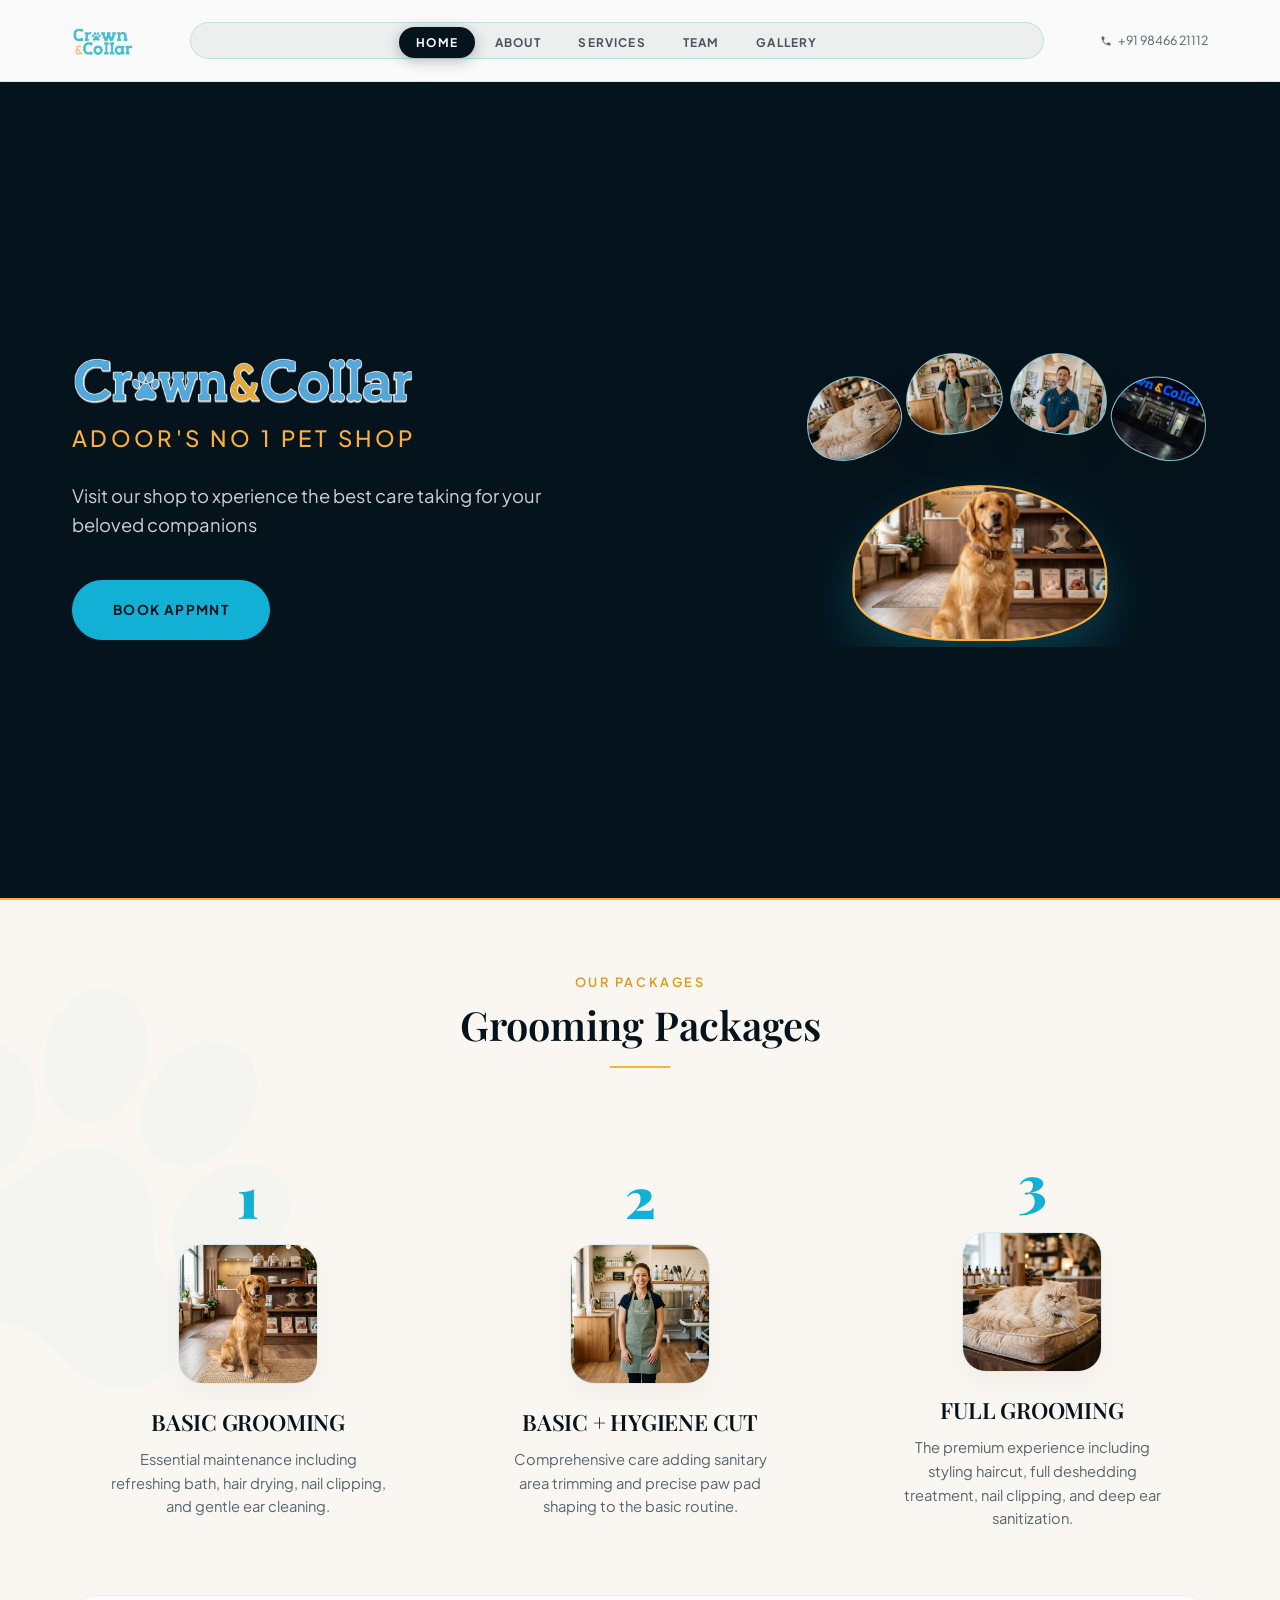
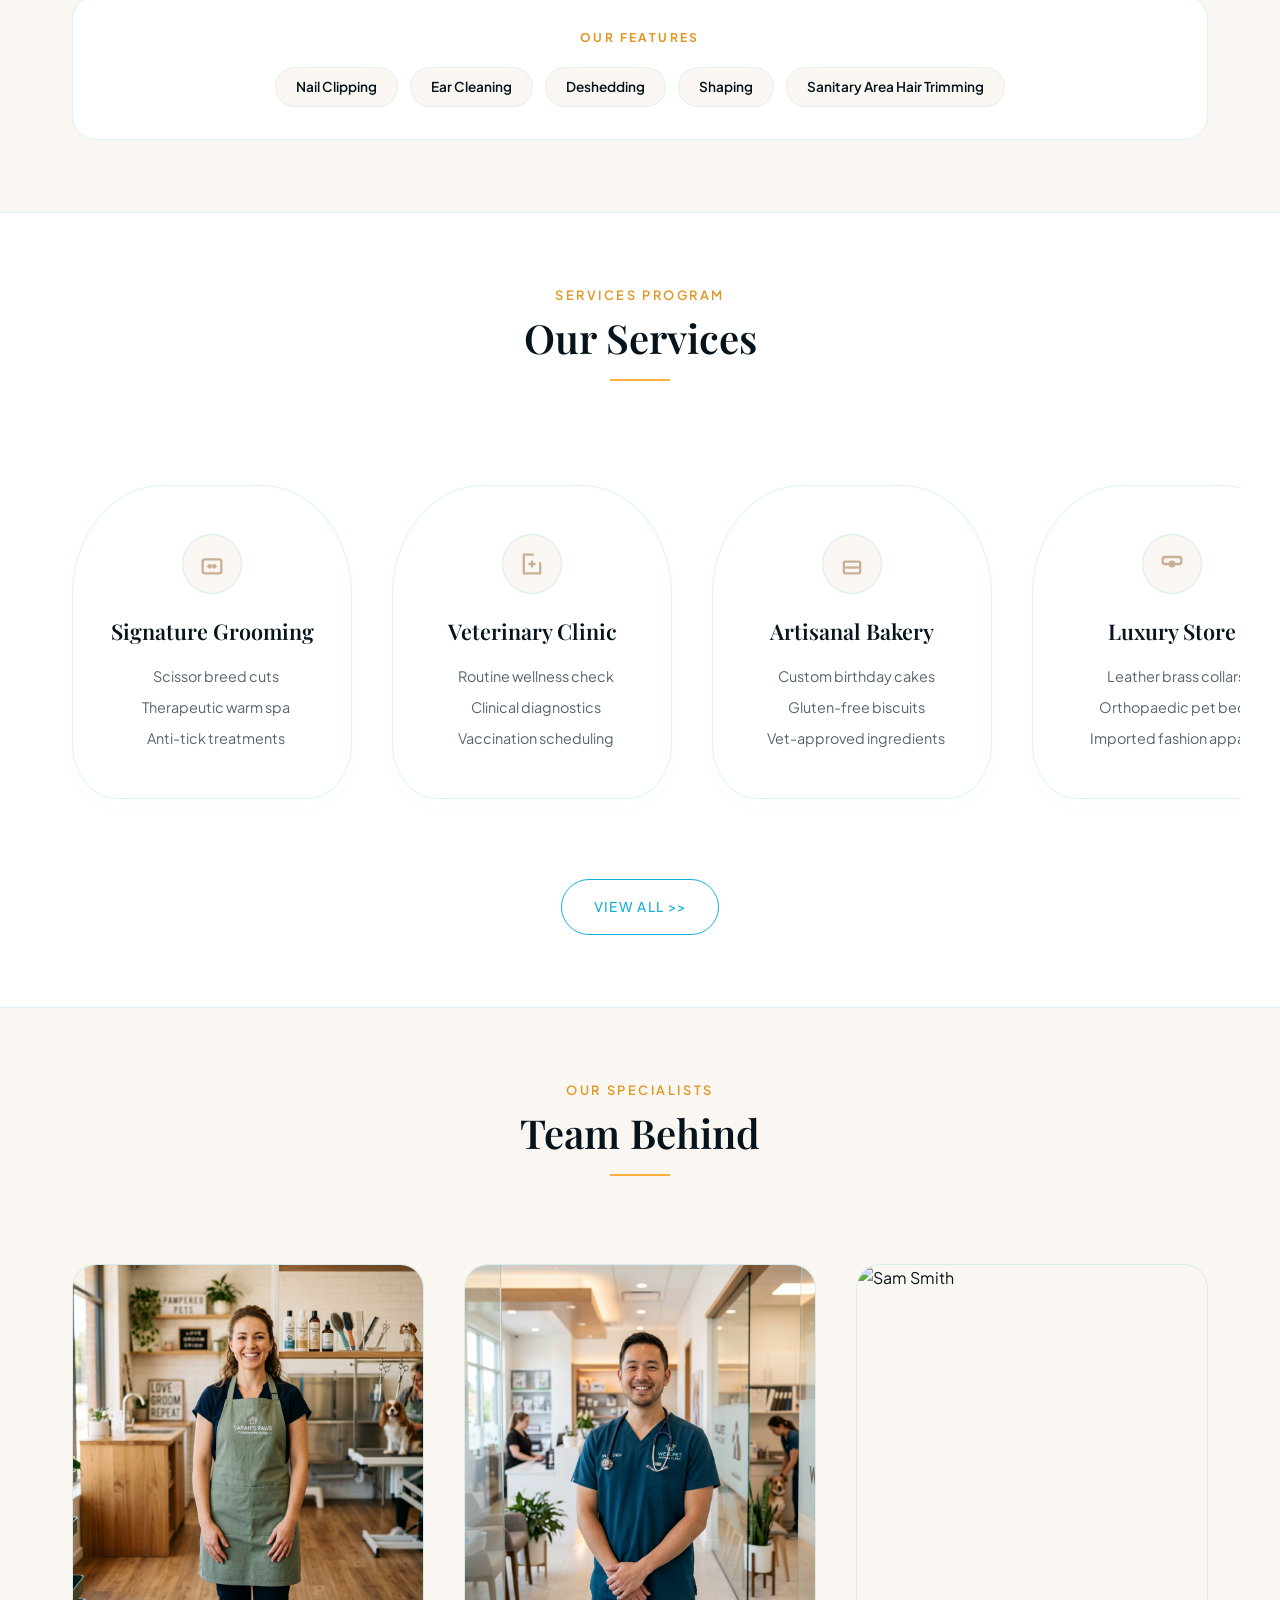
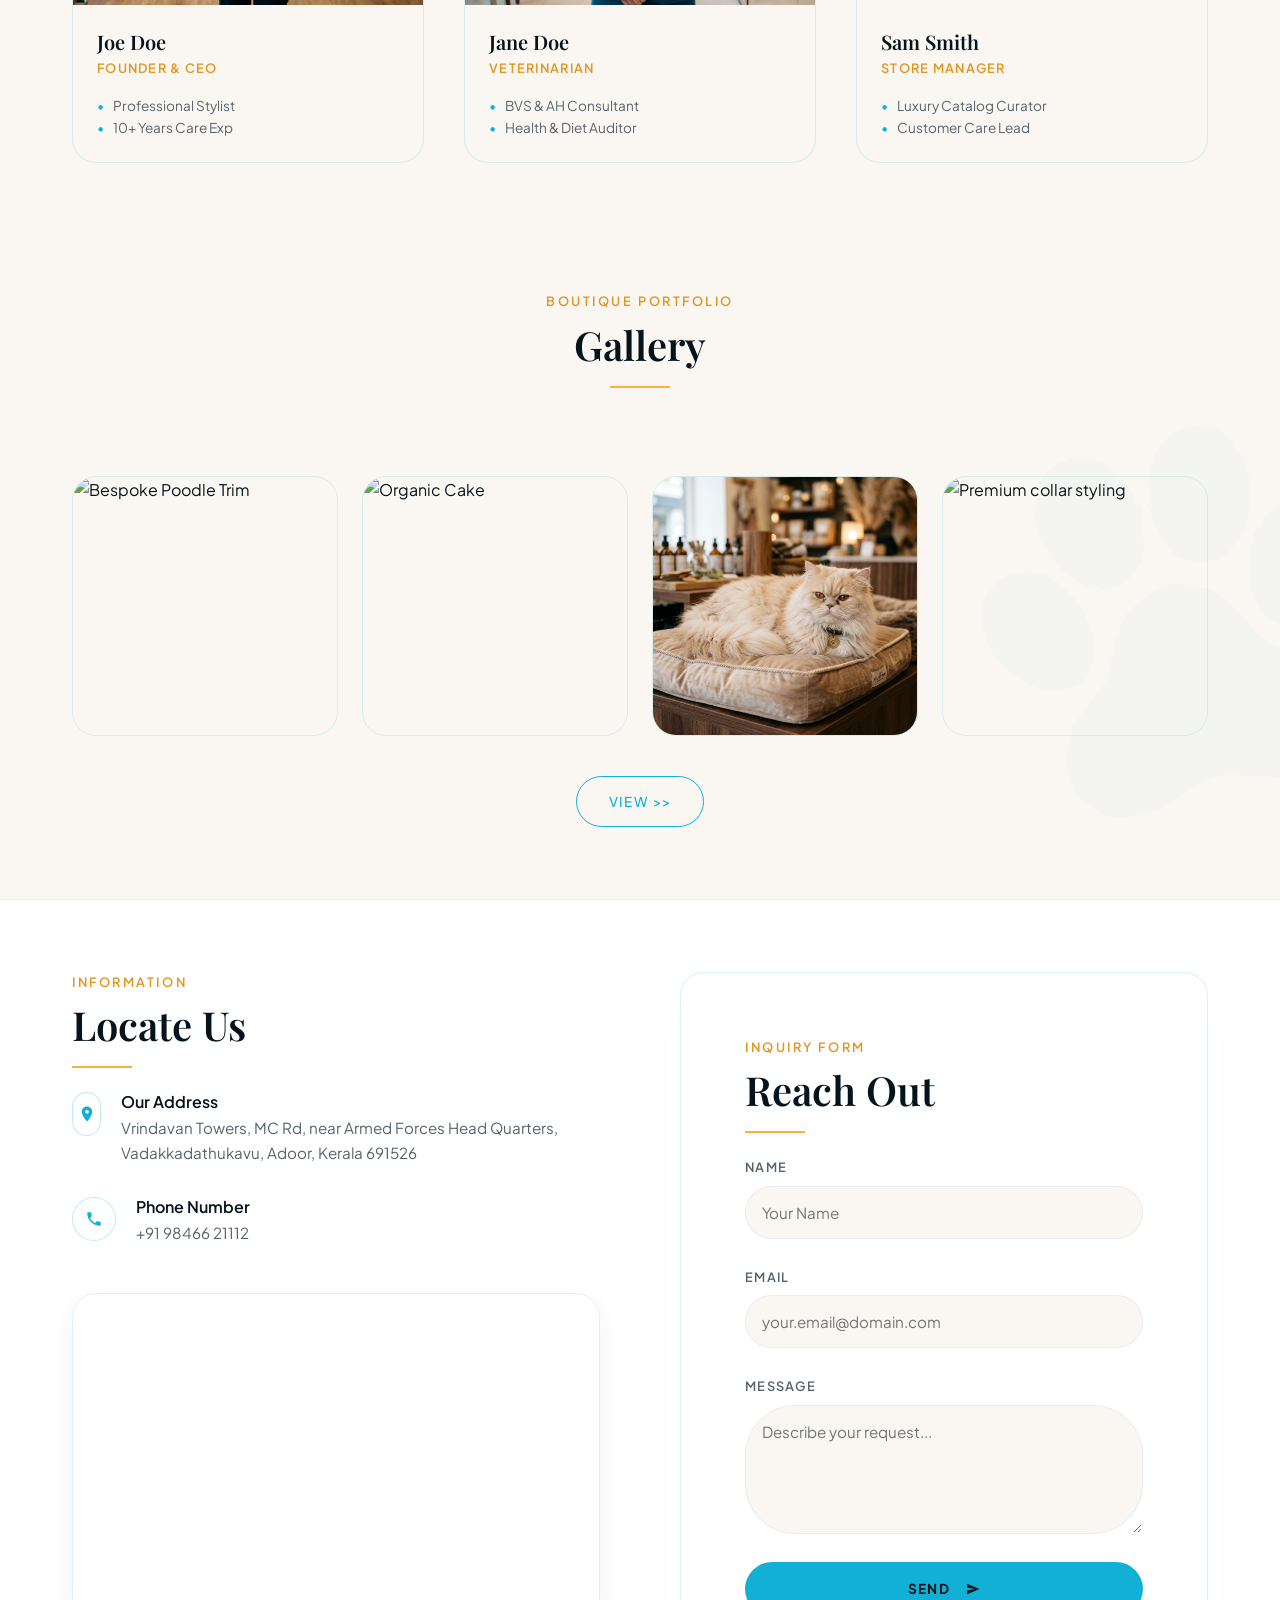
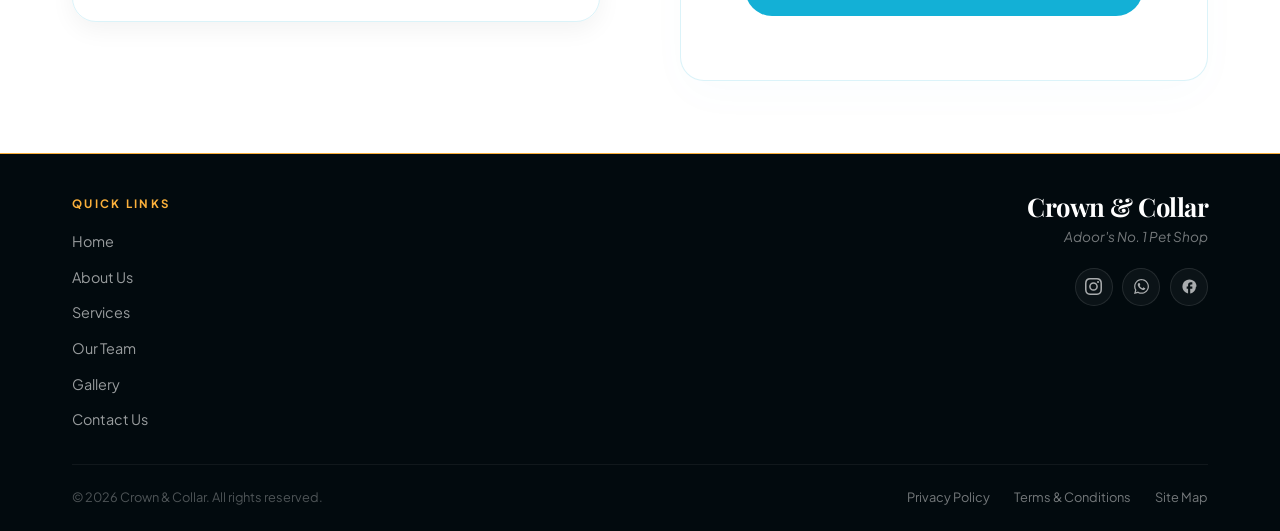
==== index.html @ 4568de73 "Initial commit" ====
<!DOCTYPE html>
<html lang="en">
<head>
  <meta charset="UTF-8">
  <meta name="viewport" content="width=device-width, initial-scale=1.0">
  <title>Crown & Collar | Premium Pet Shop & Boutique</title>
  <meta name="description" content="Adoor's No. 1 premium pet shop and boutique. Redefining Pet Service since 2025.">
  
  <!-- Fonts -->
  <link rel="preconnect" href="https://fonts.googleapis.com">
  <link rel="preconnect" href="https://fonts.gstatic.com" crossorigin>
  <link href="https://fonts.googleapis.com/css2?family=Playfair+Display:ital,wght@0,400..900;1,400..900&family=Plus+Jakarta+Sans:ital,wght@0,200..800;1,200..800&display=swap" rel="stylesheet">
  
  <link rel="stylesheet" href="styles.css">
</head>
<body>

  <!-- Scroll to Top Floating Button -->
  <button class="scroll-to-top" id="ScrollToTopBtn" aria-label="Scroll to top">
    <svg width="24" height="24" viewBox="0 0 24 24" fill="none" stroke="currentColor" stroke-width="2.5" stroke-linecap="round" stroke-linejoin="round">
      <line x1="12" y1="19" x2="12" y2="5"></line>
      <polyline points="5 12 12 5 19 12"></polyline>
    </svg>
  </button>

  <!-- Header Section -->
  <header class="main-header" id="Header">
    <div class="header-container">
      <div class="logo-wrapper">
        <a href="#home" class="logo-link" aria-label="Crown & Collar Home">
          <img src="assets/logo_vertical.png" alt="Crown & Collar" class="header-logo-img">
        </a>
      </div>
      
      <!-- Navigation (visible on desktop only) -->
      <nav class="nav-menu" id="NavMenu">
        <ul class="nav-list">
          <li class="nav-item"><a href="#home" class="nav-link active">Home</a></li>
          <li class="nav-item"><a href="#about" class="nav-link">About</a></li>
          <li class="nav-item"><a href="#services" class="nav-link">Services</a></li>
          <li class="nav-item"><a href="#team" class="nav-link">Team</a></li>
          <li class="nav-item"><a href="#gallery" class="nav-link">Gallery</a></li>
        </ul>
      </nav>

      <!-- Contact details (desktop only) -->
      <div class="header-actions">
        <div class="header-contact-info">
          <span class="contact-detail-line">
            <svg width="12" height="12" viewBox="0 0 24 24" fill="currentColor">
              <path d="M6.62 10.79c1.44 2.83 3.76 5.14 6.59 6.59l2.2-2.2c.27-.27.67-.36 1.02-.24 1.12.37 2.33.57 3.57.57.55 0 1 .45 1 1V20c0 .55-.45 1-1 1-9.39 0-17-7.61-17-17 0-.55.45-1 1-1h3.5c.55 0 1 .45 1 1 0 1.25.2 2.45.57 3.57.11.35.03.74-.25 1.02l-2.2 2.2z"/>
            </svg>
            <a href="tel:+919846621112">+91 98466 21112</a>
          </span>
        </div>
      </div>
    </div>
  </header>

  <!-- Hero Section -->
  <section class="hero-section" id="home">
    <div class="container hero-container-grid">
      <!-- Hero Text Column -->
      <div class="hero-text-block">
        <!-- Horizontal Logo layout in main title -->
        <h1 class="hero-title-logo-container">
          <img src="assets/logo_horizontal.png" alt="Crown & Collar" class="hero-logo-img">
        </h1>
        <p class="hero-subtitle">Adoor's No 1 Pet Shop</p>
        <p class="hero-copy">Visit our shop to xperience the best care taking for your beloved companions</p>
        
        <div class="hero-cta-wrapper">
          <a href="#contact" class="btn btn-primary btn-book">BOOK Appmnt</a>
        </div>
      </div>

      <!-- Standout Feature: Interactive Paw Carousel (5 Images queue) -->
      <div class="hero-carousel-block">
        <div class="paw-carousel-wrapper">
          <div class="paw-carousel" id="PawCarousel">
            
            <!-- Slide Slot 0 (Palm) -->
            <div class="paw-card slot-palm" id="PawCard0">
              <img src="assets/hero_dog.png" alt="Signature Grooming">
            </div>
            
            <!-- Slide Slot 1 (Toe 1) -->
            <div class="paw-card slot-toe1" id="PawCard1">
              <img src="assets/hero_cat.png" alt="Veterinary Clinic">
            </div>
            
            <!-- Slide Slot 2 (Toe 2) -->
            <div class="paw-card slot-toe2" id="PawCard2">
              <img src="assets/team_stylist.png" alt="Boutique Products">
            </div>
            
            <!-- Slide Slot 3 (Toe 3) -->
            <div class="paw-card slot-toe3" id="PawCard3">
              <img src="assets/team_vet.png" alt="Premium Collars">
            </div>
            
            <!-- Slide Slot 4 (Toe 4) -->
            <div class="paw-card slot-toe4" id="PawCard4">
              <img src="assets/storefront.png" alt="Poodle Grooming">
            </div>
            
          </div>

        </div>

      </div>
    </div>
  </section>

  <!-- About Section -->
  <section class="about-section" id="about">
    <div class="section-bg-paw watermark-top-left"></div>
    <div class="container">
      <div class="section-center-header">
        <div class="section-header-tag">Our Packages</div>
        <h2 class="section-title">Grooming Packages</h2>
        <div class="divider-line center"></div>
      </div>

      <div class="numbered-services-flow">
        <!-- Item 1 -->
        <div class="numbered-service-item">
          <span class="service-number">1</span>
          <div class="service-img-wrapper">
            <img src="assets/hero_dog.png" alt="Basic Grooming" class="service-thumb-img">
          </div>
          <h3 class="service-title-text">Basic Grooming</h3>
          <p class="service-desc-text">Essential maintenance including refreshing bath, hair drying, nail clipping, and gentle ear cleaning.</p>
        </div>

        <!-- Item 2 -->
        <div class="numbered-service-item">
          <span class="service-number">2</span>
          <div class="service-img-wrapper">
            <img src="assets/team_stylist.png" alt="Basic + Hygiene Cut" class="service-thumb-img">
          </div>
          <h3 class="service-title-text">Basic + Hygiene Cut</h3>
          <p class="service-desc-text">Comprehensive care adding sanitary area trimming and precise paw pad shaping to the basic routine.</p>
        </div>

        <!-- Item 3 -->
        <div class="numbered-service-item">
          <span class="service-number">3</span>
          <div class="service-img-wrapper">
            <img src="assets/hero_cat.png" alt="Full Grooming" class="service-thumb-img">
          </div>
          <h3 class="service-title-text">Full Grooming</h3>
          <p class="service-desc-text">The premium experience including styling haircut, full deshedding treatment, nail clipping, and deep ear sanitization.</p>
        </div>
      </div>

      <!-- Features summary below -->
      <div class="features-summary-banner">
        <div class="features-label">Our Features</div>
        <div class="features-list-pills">
          <span class="feature-pill">Nail Clipping</span>
          <span class="feature-pill">Ear Cleaning</span>
          <span class="feature-pill">Deshedding</span>
          <span class="feature-pill">Shaping</span>
          <span class="feature-pill">Sanitary Area Hair Trimming</span>
        </div>
      </div>
    </div>
  </section>

  <!-- Services Section -->
  <section class="services-section" id="services">
    <div class="container">
      <div class="section-center-header">
        <div class="section-header-tag">Services Program</div>
        <h2 class="section-title">Our Services</h2>
        <div class="divider-line center"></div>
      </div>

      <!-- Horizontally scrolling marquee row of 4 cards -->
      <div class="services-carousel-wrapper">
        <div class="services-row" id="ServicesRow">
          <!-- Card 1 -->
          <div class="service-card paw-shape">
            <div class="card-icon-box">
              <svg width="28" height="28" viewBox="0 0 24 24" fill="none" xmlns="http://www.w3.org/2000/svg">
                <path d="M4 18V10C4 8.89543 4.89543 8 6 8H18C19.1046 8 20 8.89543 20 10V18C20 19.1046 19.1046 20 18 20H6C4.89543 20 4 19.1046 4 18Z" stroke="#C8B195" stroke-width="2"/>
                <circle cx="10" cy="14" r="2" fill="#C8B195"/>
                <circle cx="14" cy="14" r="2" fill="#C8B195"/>
              </svg>
            </div>
            <h3 class="service-card-title">Signature Grooming</h3>
            <ul class="card-bullet-points">
              <li>Scissor breed cuts</li>
              <li>Therapeutic warm spa</li>
              <li>Anti-tick treatments</li>
            </ul>
          </div>

          <!-- Card 2 -->
          <div class="service-card paw-shape">
            <div class="card-icon-box">
              <svg width="28" height="28" viewBox="0 0 24 24" fill="none" xmlns="http://www.w3.org/2000/svg">
                <path d="M19 10.5V20H5V4H13.5" stroke="#C8B195" stroke-width="2"/>
                <path d="M12 9V15M9 12H15" stroke="#C8B195" stroke-width="2"/>
              </svg>
            </div>
            <h3 class="service-card-title">Veterinary Clinic</h3>
            <ul class="card-bullet-points">
              <li>Routine wellness check</li>
              <li>Clinical diagnostics</li>
              <li>Vaccination scheduling</li>
            </ul>
          </div>

          <!-- Card 3 -->
          <div class="service-card paw-shape">
            <div class="card-icon-box">
              <svg width="28" height="28" viewBox="0 0 24 24" fill="none" xmlns="http://www.w3.org/2000/svg">
                <rect x="5" y="10" width="14" height="10" rx="1" stroke="#C8B195" stroke-width="2"/>
                <line x1="5" y1="15" x2="19" y2="15" stroke="#C8B195" stroke-width="2"/>
              </svg>
            </div>
            <h3 class="service-card-title">Artisanal Bakery</h3>
            <ul class="card-bullet-points">
              <li>Custom birthday cakes</li>
              <li>Gluten-free biscuits</li>
              <li>Vet-approved ingredients</li>
            </ul>
          </div>

          <!-- Card 4 -->
          <div class="service-card paw-shape">
            <div class="card-icon-box">
              <svg width="28" height="28" viewBox="0 0 24 24" fill="none" xmlns="http://www.w3.org/2000/svg">
                <rect x="4" y="6" width="16" height="6" rx="2" stroke="#C8B195" stroke-width="2"/>
                <circle cx="12" cy="12" r="3" fill="#C8B195"/>
              </svg>
            </div>
            <h3 class="service-card-title">Luxury Store</h3>
            <ul class="card-bullet-points">
              <li>Leather brass collars</li>
              <li>Orthopaedic pet beds</li>
              <li>Imported fashion apparel</li>
            </ul>
          </div>
        </div>
      </div>

      <!-- View All Services link -->
      <div class="services-footer">
        <a href="services.html" class="btn btn-outline-dark" id="ViewAllServicesBtn">View all &gt;&gt;</a>
      </div>
    </div>
  </section>

  <!-- Our Team & Gallery Section -->
  <section class="team-gallery-section" id="team">
    <div class="section-bg-paw watermark-bottom-right"></div>
    <div class="container">
      
      <!-- Our Team Sub-section -->
      <div class="team-subsection">
        <div class="section-center-header">
          <div class="section-header-tag">Our Specialists</div>
          <h2 class="section-title">Team Behind</h2>
          <div class="divider-line center"></div>
        </div>

        <div class="team-grid">
          <!-- Team Member 1 -->
          <div class="team-card">
            <div class="team-image-box">
              <img src="assets/team_stylist.png" alt="Joe Doe" class="team-img" loading="lazy">
            </div>
            <div class="team-info">
              <h3 class="team-member-name">Joe Doe</h3>
              <p class="team-member-role">Founder &amp; CEO</p>
              <ul class="team-spec-list">
                <li>Professional Stylist</li>
                <li>10+ Years Care Exp</li>
              </ul>
            </div>
          </div>

          <!-- Team Member 2 -->
          <div class="team-card">
            <div class="team-image-box">
              <img src="assets/team_vet.png" alt="Jane Doe" class="team-img" loading="lazy">
            </div>
            <div class="team-info">
              <h3 class="team-member-name">Jane Doe</h3>
              <p class="team-member-role">Veterinarian</p>
              <ul class="team-spec-list">
                <li>BVS &amp; AH Consultant</li>
                <li>Health &amp; Diet Auditor</li>
              </ul>
            </div>
          </div>

          <!-- Team Member 3 -->
          <div class="team-card">
            <div class="team-image-box">
              <img src="https://images.unsplash.com/photo-1519085360753-af0119f7cbe7?auto=format&fit=crop&q=80&w=400" alt="Sam Smith" class="team-img" loading="lazy">
            </div>
            <div class="team-info">
              <h3 class="team-member-name">Sam Smith</h3>
              <p class="team-member-role">Store Manager</p>
              <ul class="team-spec-list">
                <li>Luxury Catalog Curator</li>
                <li>Customer Care Lead</li>
              </ul>
            </div>
          </div>
        </div>
      </div>

      <!-- Gallery Sub-section -->
      <div class="gallery-subsection" id="gallery">
        <div class="section-center-header">
          <div class="section-header-tag">Boutique Portfolio</div>
          <h2 class="section-title">Gallery</h2>
          <div class="divider-line center"></div>
        </div>

        <!-- Sleek Photo Row (4 columns) -->
        <div class="gallery-row-flex" id="GalleryGrid">
          <div class="gallery-item-col" data-index="0">
            <img src="https://images.unsplash.com/photo-1516734212186-a967f81ad0d7?auto=format&fit=crop&q=80&w=600" alt="Bespoke Poodle Trim" class="gallery-img" loading="lazy">
            <div class="gallery-overlay">
              <h4 class="gallery-item-title">Grooming Cut</h4>
            </div>
          </div>
          <div class="gallery-item-col" data-index="1">
            <img src="https://images.unsplash.com/photo-1582562124811-c09040d0a901?auto=format&fit=crop&q=80&w=600" alt="Organic Cake" class="gallery-img" loading="lazy">
            <div class="gallery-overlay">
              <h4 class="gallery-item-title">Bakery Treat</h4>
            </div>
          </div>
          <div class="gallery-item-col" data-index="2">
            <img src="assets/hero_cat.png" alt="Ragdoll Cat Spa" class="gallery-img" loading="lazy">
            <div class="gallery-overlay">
              <h4 class="gallery-item-title">Cat Session</h4>
            </div>
          </div>
          <div class="gallery-item-col" data-index="3">
            <img src="https://images.unsplash.com/photo-1608454367599-c1139e64f7b0?auto=format&fit=crop&q=80&w=600" alt="Premium collar styling" class="gallery-img" loading="lazy">
            <div class="gallery-overlay">
              <h4 class="gallery-item-title">Leather Collar</h4>
            </div>
          </div>
        </div>

        <div class="gallery-footer">
          <button class="btn btn-outline-dark" id="GalleryViewBtn">View &gt;&gt;</button>
        </div>
      </div>

    </div>
  </section>

  <!-- Lightbox Modal -->
  <div class="lightbox" id="GalleryLightbox" aria-hidden="true" role="dialog">
    <button class="lightbox-close" id="LightboxCloseBtn" aria-label="Close Lightbox">&times;</button>
    <button class="lightbox-arrow prev" id="LightboxPrevBtn" aria-label="Previous Image">&#10094;</button>
    <div class="lightbox-content">
      <img src="" alt="" class="lightbox-img" id="LightboxImg">
      <div class="lightbox-caption" id="LightboxCaption">Image Details</div>
    </div>
    <button class="lightbox-arrow next" id="LightboxNextBtn" aria-label="Next Image">&#10095;</button>
  </div>

  <!-- Contact Section -->
  <section class="contact-section" id="contact">
    <div class="container">
      <div class="contact-grid">
        
        <!-- Column 1: Locate Us -->
        <div class="contact-details-box">
          <div class="section-header-tag">Information</div>
          <h2 class="section-title">Locate Us</h2>
          <div class="divider-line"></div>
          
          <div class="details-list">
            <div class="detail-item">
              <div class="detail-icon">
                <svg width="18" height="18" viewBox="0 0 24 24" fill="currentColor">
                  <path d="M12 2C8.13 2 5 5.13 5 9c0 5.25 7 13 7 13s7-7.75 7-13c0-3.87-3.13-7-7-7zm0 9.5c-1.38 0-2.5-1.12-2.5-2.5s1.12-2.5 2.5-2.5 2.5 1.12 2.5 2.5-1.12 2.5-2.5 2.5z"/>
                </svg>
              </div>
              <div class="detail-content">
                <h4 class="detail-title">Our Address</h4>
                <p class="detail-val">Vrindavan Towers, MC Rd, near Armed Forces Head Quarters, Vadakkadathukavu, Adoor, Kerala 691526</p>
              </div>
            </div>
            

            <div class="detail-item">
              <div class="detail-icon">
                <svg width="18" height="18" viewBox="0 0 24 24" fill="currentColor">
                  <path d="M6.62 10.79c1.44 2.83 3.76 5.14 6.59 6.59l2.2-2.2c.27-.27.67-.36 1.02-.24 1.12.37 2.33.57 3.57.57.55 0 1 .45 1 1V20c0 .55-.45 1-1 1-9.39 0-17-7.61-17-17 0-.55.45-1 1-1h3.5c.55 0 1 .45 1 1 0 1.25.2 2.45.57 3.57.11.35.03.74-.25 1.02l-2.2 2.2z"/>
                </svg>
              </div>
              <div class="detail-content">
                <h4 class="detail-title">Phone Number</h4>
                <p class="detail-val"><a href="tel:+919846621112">+91 98466 21112</a></p>
              </div>
            </div>
          </div>

          <!-- Embedded Map (Exact Location) -->
          <div class="map-embed-container">
            <iframe 
              src="https://www.google.com/maps/embed?pb=!1m18!1m12!1m3!1d3139.0895862557936!2d76.7374988!3d9.1319073!2m3!1f0!2f0!3f0!3m2!1i1024!2i768!4f13.1!3m3!1m2!1s0x3b0613df3d2eb167%3A0xf0cff84eab699d53!2sCrown%20N%20Collar%20Pet%20Store%20%26%20Grooming%20Adoor!5e1!3m2!1sen!2sin!4v1784201656448!5m2!1sen!2sin" 
              width="100%" 
              height="320" 
              style="border:0;" 
              allowfullscreen="" 
              loading="lazy" 
              referrerpolicy="strict-origin-when-cross-origin"
              title="Crown &amp; Collar Adoor Location Map">
            </iframe>
          </div>
        </div>

        <!-- Column 2: Reach Out -->
        <div class="contact-form-box">
          <div class="section-header-tag">Inquiry Form</div>
          <h2 class="section-title">Reach Out</h2>
          <div class="divider-line"></div>
          
          <form class="actual-form" id="ContactForm" name="contact" method="POST" data-netlify="true">
            <input type="hidden" name="form-name" value="contact">
            <div class="form-group">
              <label for="name">Name</label>
              <input type="text" id="name" name="name" required placeholder="Your Name">
            </div>
            
            <div class="form-group">
              <label for="email">Email</label>
              <input type="email" id="email" name="email" required placeholder="your.email@domain.com">
            </div>
            
            <div class="form-group">
              <label for="message">Message</label>
              <textarea id="message" name="message" rows="5" required placeholder="Describe your request..."></textarea>
            </div>
            
            <button type="submit" class="btn btn-primary btn-block submit-btn" id="ContactFormSubmit">
              <span>Send</span>
              <svg class="send-icon" width="14" height="14" viewBox="0 0 24 24" fill="currentColor">
                <path d="M2.01 21L23 12 2.01 3 2 10l15 2-15 2z"/>
              </svg>
            </button>
          </form>
          <div class="form-toast-success" id="FormSuccessToast">
            <svg width="24" height="24" viewBox="0 0 24 24" fill="none" stroke="currentColor" stroke-width="2.5">
              <polyline points="20 6 9 17 4 12"></polyline>
            </svg>
            <div>
              <strong>Message Sent</strong>
              <p>We will contact you shortly.</p>
            </div>
          </div>
        </div>
      </div>
    </div>
  </section>

  <!-- Footer Section -->
  <footer class="main-footer">
    <div class="container">

      <!-- Top Row: Quick Links | Brand + Socials -->
      <div class="footer-top">

        <div class="footer-quick-links">
          <span class="footer-section-label">Quick Links</span>
          <ul class="footer-links">
            <li><a href="#home">Home</a></li>
            <li><a href="#about">About Us</a></li>
            <li><a href="#services">Services</a></li>
            <li><a href="#team">Our Team</a></li>
            <li><a href="#gallery">Gallery</a></li>
            <li><a href="#contact">Contact Us</a></li>
          </ul>
        </div>

        <div class="footer-brand-block">
          <span class="footer-logo-text">Crown &amp; Collar</span>
          <span class="footer-tagline">Adoor's No. 1 Pet Shop</span>
          <div class="footer-socials">
            <a href="https://www.instagram.com/crown_n_collar_official/" target="_blank" aria-label="Instagram" class="social-icon">
              <svg width="17" height="17" viewBox="0 0 24 24" fill="currentColor"><path d="M12 2.163c3.204 0 3.584.012 4.85.07 3.252.148 4.771 1.691 4.919 4.919.058 1.265.069 1.645.069 4.849 0 3.205-.012 3.584-.069 4.849-.149 3.225-1.664 4.771-4.919 4.919-1.266.058-1.644.07-4.85.07-3.204 0-3.584-.012-4.849-.07-3.26-.149-4.771-1.699-4.919-4.92-.058-1.265-.07-1.644-.07-4.849 0-3.204.013-3.583.07-4.849.149-3.227 1.664-4.771 4.919-4.919 1.266-.057 1.645-.069 4.849-.069zM12 0C8.741 0 8.333.014 7.053.072 2.695.272.273 2.69.073 7.051.014 8.333 0 8.741 0 12c0 3.259.014 3.668.072 4.948.2 4.358 2.618 6.78 6.98 6.98 1.281.058 1.689.072 4.948.072 3.259 0 3.668-.014 4.948-.072 4.354-.2 6.782-2.618 6.979-6.98.059-1.28.073-1.689.073-4.948 0-3.259-.014-3.667-.072-4.947-.196-4.354-2.617-6.78-6.979-6.98C15.668.014 15.259 0 12 0zm0 5.838a6.162 6.162 0 1 0 0 12.324 6.162 6.162 0 0 0 0-12.324zM12 16a4 4 0 1 1 0-8 4 4 0 0 1 0 8zm6.406-11.845a1.44 1.44 0 1 0 0 2.881 1.44 1.44 0 0 0 0-2.881z"/></svg>
            </a>
            <a href="https://wa.me/919846621112" target="_blank" aria-label="WhatsApp" class="social-icon">
              <svg width="17" height="17" viewBox="0 0 448 512" fill="currentColor"><path d="M380.9 97.1C339 55.1 283.2 32 223.9 32c-122.4 0-222 99.6-222 222 0 39.1 10.2 77.3 29.6 111L0 480l117.7-30.9c32.4 17.7 68.9 27 106.1 27h.1c122.3 0 224.1-99.6 224.1-222 0-59.3-25.2-115-67.1-157zm-157 341.6c-33.2 0-65.7-8.9-94-25.7l-6.7-4-69.8 18.3 18.7-68.1-4.4-7c-18.5-29.4-28.2-63.3-28.2-98.2 0-101.7 82.8-184.5 184.6-184.5 49.3 0 95.6 19.2 130.4 54.1 34.8 34.9 56.2 81.2 56.1 130.5 0 101.8-84.9 184.6-186.6 184.6zm101.2-138.2c-5.5-2.8-32.8-16.2-37.9-18-5.1-1.9-8.8-2.8-12.5 2.8-3.7 5.6-14.3 18-17.6 21.8-3.2 3.7-6.5 4.2-12 1.4-32.6-16.3-54-29.1-75.5-66-5.7-9.8 5.7-9.1 16.3-30.3 1.8-3.7.9-6.9-.5-9.7-1.4-2.8-12.5-30.1-17.1-41.2-4.5-10.8-9.1-9.3-12.5-9.5-3.2-.2-6.9-.2-10.6-.2-3.7 0-9.7 1.4-14.8 6.9-5.1 5.6-19.4 19-19.4 46.3 0 27.3 19.9 53.7 22.6 57.4 2.8 3.7 39.1 59.7 94.8 83.8 35.2 15.2 49 16.5 66.6 13.9 10.7-1.6 32.8-13.4 37.4-26.4 4.6-13 4.6-24.1 3.2-26.4-1.3-2.5-5-3.9-10.5-6.6z"/></svg>
            </a>
            <a href="https://www.facebook.com/profile.php?id=61587405965671" target="_blank" aria-label="Facebook" class="social-icon">
              <svg width="17" height="17" viewBox="0 0 24 24" fill="currentColor"><path d="M22 12c0-5.52-4.48-10-10-10S2 6.48 2 12c0 4.84 3.44 8.87 8 9.8V15H8v-3h2V9.5C10 7.57 11.57 6 13.5 6H16v3h-2c-.55 0-1 .45-1 1v2h3v3h-3v6.95c4.56-.93 8-4.96 8-9.75z"/></svg>
            </a>
          </div>
        </div>

      </div>

      <!-- Bottom Bar -->
      <div class="footer-bottom">
        <p class="copyright-txt">&copy; 2026 Crown &amp; Collar. All rights reserved.</p>
        <ul class="bottom-links">
          <li><a href="privacy.html">Privacy Policy</a></li>
          <li><a href="tnc.html">Terms &amp; Conditions</a></li>
          <li><a href="sitemap.xml">Site Map</a></li>
        </ul>
      </div>

    </div>
  </footer>

  <script src="script.js"></script>
</body>
</html>
---- styles.css ----
/* 
   Crown & Collar - Remake Stylesheet
   Storefront Aligned Design System
*/

/* --- CSS Variables & Design Tokens --- */
:root {
  --color-white: #ffffff;
  --color-beige-light: #faf7f2;          /* Warm editorial background */
  --color-beige-dark: #f5f0e6;
  --color-sand: #eae1d4;
  
  /* Brand Slate, Sky Blue & Gold from logo / storefront sign */
  --color-accent-emerald: #05141c;       /* Storefront dark Slate-teal */
  --color-accent-emerald-dark: #020a0e;
  --color-accent-emerald-light: #e4f5f9;
  
  --color-accent-blue: #13b0d6;          /* glowing logo cyan/sky blue */
  --color-accent-gold: #fbb03b;          /* logo ampersand orange-yellow */
  --color-accent-gold-dark: #e09623;
  
  --color-text-dark: #05141c;            /* Dark slate-teal instead of generic black */
  --color-text-muted: #56646e;           /* Muted slate-teal */
  
  /* Playfair Display display serif and Jakarta Sans body */
  --font-title: 'Playfair Display', Georgia, serif;
  --font-body: 'Plus Jakarta Sans', system-ui, -apple-system, sans-serif;
  
  --transition-smooth: all 0.75s cubic-bezier(0.34, 1.56, 0.64, 1); /* Spring transition curve */
  --transition-fast: all 0.2s ease;
  
  --border-premium: 1px solid rgba(19, 176, 214, 0.15);
  --border-radius-btn: 50px;             /* Pill buttons matching Grooming Offer Card flyer */
  --border-radius-card: 24px;            /* Rounded editorial cards */
  --border-radius-pill: 50px;
}

/* --- Base & Reset --- */
* {
  margin: 0;
  padding: 0;
  box-sizing: border-box;
}

html {
  scroll-behavior: smooth;
  font-size: 16px;
  -webkit-font-smoothing: antialiased;
  overflow-x: hidden;
}

body {
  font-family: var(--font-body);
  background-color: var(--color-beige-light);
  color: var(--color-text-dark);
  line-height: 1.6;
  overflow-x: hidden;
}

/* Custom Scrollbar */
::-webkit-scrollbar {
  width: 8px;
}
::-webkit-scrollbar-track {
  background: var(--color-beige-dark);
}
::-webkit-scrollbar-thumb {
  background: var(--color-accent-blue);
}
::-webkit-scrollbar-thumb:hover {
  background: var(--color-accent-blue);
  filter: brightness(0.9);
}

.container {
  max-width: 1200px;
  margin: 0 auto;
  padding: 0 2rem;
  width: 100%;
}

h1, h2, h3, h4, h5, h6 {
  font-family: var(--font-title);
  color: var(--color-accent-emerald);
  font-weight: 600;
  line-height: 1.25;
}

a {
  text-decoration: none;
  color: inherit;
  transition: var(--transition-fast);
}

img {
  max-width: 100%;
  height: auto;
  display: block;
}

/* --- Buttons (Pills Aligned) --- */
.btn {
  display: inline-flex;
  align-items: center;
  justify-content: center;
  gap: 0.5rem;
  font-family: var(--font-body);
  font-weight: 500;
  font-size: 0.85rem;
  text-transform: uppercase;
  letter-spacing: 0.1em;
  padding: 1rem 2rem;
  border-radius: var(--border-radius-btn);
  cursor: pointer;
  border: none;
  transition: var(--transition-smooth);
}

.btn-primary {
  background-color: var(--color-accent-blue);
  color: var(--color-accent-emerald);
  border: 1px solid var(--color-accent-blue);
  font-weight: 700;
}

.btn-primary:hover {
  background-color: transparent;
  color: var(--color-accent-blue);
}

.btn-secondary {
  background-color: var(--color-white);
  color: var(--color-accent-blue);
  border: 1px solid rgba(19, 176, 214, 0.25);
}

.btn-secondary:hover {
  background-color: var(--color-accent-emerald-light);
}

.btn-outline {
  background-color: transparent;
  color: var(--color-white);
  border: 1.5px solid var(--color-accent-gold);
}

.btn-outline:hover {
  background-color: var(--color-accent-gold);
  color: var(--color-accent-emerald-dark);
}

.btn-outline-dark {
  background-color: transparent;
  color: var(--color-accent-blue);
  border: 1.5px solid var(--color-accent-blue);
}

.btn-outline-dark:hover {
  background-color: var(--color-accent-blue);
  color: var(--color-accent-emerald);
}

.btn-block {
  display: flex;
  width: 100%;
}

.section-header-tag {
  font-size: 0.8rem;
  text-transform: uppercase;
  letter-spacing: 0.2em;
  color: var(--color-accent-gold-dark);
  font-weight: 600;
  margin-bottom: 0.5rem;
}

.section-title {
  font-size: 2.5rem;
  margin-bottom: 1rem;
}

.divider-line {
  width: 60px;
  height: 2px;
  background-color: var(--color-accent-gold);
  margin-bottom: 1.5rem;
}

.divider-line.center {
  margin-left: auto;
  margin-right: auto;
}

.section-center-header {
  text-align: center;
  display: flex;
  flex-direction: column;
  align-items: center;
  margin-bottom: 4rem;
}

/* --- Decorative Watermark --- */
.section-bg-paw {
  position: absolute;
  width: 400px;
  height: 400px;
  background-image: url("data:image/svg+xml,%3Csvg xmlns='http://www.w3.org/2000/svg' viewBox='0 0 432 442' fill='%2313b0d6'%3E%3Cpath d='M38,123 L22,135 L16,142 L11,153 L9,169 L10,190 L15,206 L30,231 L54,252 L70,258 L94,258 L108,251 L122,230 L123,218 L125,216 L125,193 L123,190 L122,178 L116,164 L117,162 L114,161 L103,142 L97,137 L92,129 L83,128 L76,122 L63,122 L57,119 Z'/%3E%3Cpath d='M374,337 L357,300 L335,278 L328,279 L325,273 L319,273 L302,255 L283,217 L265,193 L226,176 L204,177 L168,193 L148,218 L128,259 L77,299 L59,336 L60,372 L86,405 L108,412 L147,413 L205,395 L224,394 L283,413 L325,413 L348,403 L364,388 L374,366 Z'/%3E%3Cpath d='M136,15 L117,24 L104,40 L103,49 L95,69 L96,92 L103,109 L103,115 L113,135 L128,151 L136,157 L143,158 L148,162 L165,163 L176,161 L197,145 L199,137 L204,131 L213,90 L212,80 L209,84 L208,69 L204,56 L198,47 L198,43 L192,39 L191,33 L186,28 L164,15 L156,13 Z'/%3E%3Cpath d='M305,16 L284,13 L270,15 L258,20 L243,32 L241,39 L236,42 L228,58 L225,72 L225,87 L223,87 L222,81 L220,87 L225,123 L235,146 L255,161 L281,163 L296,157 L315,141 L330,117 L330,111 L337,92 L336,60 L330,47 L330,41 L317,24 Z'/%3E%3Cpath d='M394,123 L379,119 L356,123 L341,131 L333,141 L325,144 L323,152 L316,161 L316,166 L310,180 L310,190 L307,193 L307,215 L311,230 L316,237 L318,244 L322,245 L330,254 L348,259 L358,259 L376,255 L388,244 L394,241 L405,229 L409,219 L415,211 L422,188 L424,161 L418,142 L413,139 L406,129 Z'/%3E%3C/svg%3E");
  background-repeat: no-repeat;
  background-size: contain;
  opacity: 0.02;
  pointer-events: none;
  z-index: 1;
}

.watermark-top-left {
  top: 10%;
  left: -100px;
  transform: rotate(25deg);
}

.watermark-bottom-right {
  bottom: 5%;
  right: -100px;
  transform: rotate(-15deg);
}

/* --- Floating Scroll to Top --- */
.scroll-to-top {
  position: fixed;
  bottom: 2rem;  /* Lowered as WhatsApp button is removed */
  right: 2rem;
  width: 48px;
  height: 48px;
  background-color: var(--color-accent-blue);
  color: var(--color-accent-emerald);
  border: 1px solid rgba(255, 255, 255, 0.1);
  border-radius: var(--border-radius-btn);
  display: flex;
  align-items: center;
  justify-content: center;
  box-shadow: 0 4px 15px rgba(0,0,0,0.15);
  cursor: pointer;
  opacity: 0;
  pointer-events: none;
  z-index: 99;
  transition: var(--transition-smooth);
}

.scroll-to-top.visible {
  opacity: 1;
  pointer-events: auto;
}

.scroll-to-top:hover {
  background-color: var(--color-white);
  color: var(--color-accent-blue);
  border-color: var(--color-accent-blue);
  transform: translateY(-3px);
}

/* --- Header & Logo Customization --- */
.main-header {
  position: fixed;
  top: 0;
  left: 0;
  width: 100%;
  z-index: 100;
  background-color: rgba(255, 255, 255, 0.98);
  backdrop-filter: blur(20px);
  -webkit-backdrop-filter: blur(20px);
  border-bottom: 1px solid rgba(19, 176, 214, 0.2);
  box-shadow: 0 4px 28px rgba(5, 20, 28, 0.09);
  transition: var(--transition-fast);
}

/* Exact logo image in header */
.header-logo-img {
  height: 62px;
  width: auto;
  display: block;
  object-fit: contain;
}

.header-container {
  max-width: 1200px;
  margin: 0 auto;
  padding: 0.6rem 2rem;
  display: flex;
  align-items: center;
  gap: 2rem;
  /* logo | nav (center) | contact */
}

/* Mobile nav overlay dimmer */
.nav-overlay {
  display: none;
  position: fixed;
  inset: 0;
  background: rgba(2, 10, 14, 0.55);
  z-index: 99;
  backdrop-filter: blur(2px);
}

.nav-overlay.active {
  display: block;
}

/* Vertical Stacked Logo (Header Nav) */
.logo-vertical {
  display: flex;
  flex-direction: column;
  align-items: flex-start;
  line-height: 0.95;
  padding: 2px 0;
}

.logo-vertical .logo-line-1 {
  font-family: var(--font-title);
  font-size: 1.55rem;
  font-weight: 700;
  color: var(--color-accent-blue);
  display: flex;
  align-items: center;
  gap: 1px;
  letter-spacing: -0.02em;
}

.logo-vertical .logo-line-2 {
  font-family: var(--font-title);
  font-size: 1.25rem;
  font-weight: 700;
  color: var(--color-accent-blue);
  letter-spacing: -0.01em;
  margin-top: 1px;
}

.logo-vertical .amp {
  color: var(--color-accent-gold);
  font-style: italic;
  font-weight: 400;
}

/* Horizontal Logo elsewhere */
.logo-horizontal {
  font-family: var(--font-title);
  color: var(--color-accent-blue);
  display: inline-flex;
  align-items: center;
  gap: 3px;
  letter-spacing: -0.02em;
}

.logo-horizontal .amp {
  color: var(--color-accent-gold);
  font-style: italic;
  font-weight: 400;
}

/* SVG Paw Print logo char styling */
.logo-paw-icon svg {
  width: 19px;
  height: 19px;
  fill: var(--color-accent-blue);
  color: var(--color-accent-blue);
  vertical-align: middle;
  display: inline-block;
  margin: 0 -1px;
}

/* Navigation: hidden on mobile, horizontal bar on desktop */
.nav-menu {
  display: none;
  position: static;
  width: auto;
  height: auto;
  background-color: transparent;
  border-left: none;
  padding: 0;
  z-index: 1;
}

.nav-list {
  display: flex;
  flex-direction: column;
  list-style: none;
  gap: 2rem;
}

.nav-link {
  font-size: 0.95rem;
  font-weight: 700;
  text-transform: uppercase;
  letter-spacing: 0.15em;
  color: rgba(255, 255, 255, 0.8);
  position: relative;
  padding: 0.5rem 0;
}


.nav-link.active {
  color: var(--color-accent-blue);
}

.header-actions {
  display: flex;
  align-items: center;
  gap: 1.5rem;
}

.header-contact-info {
  display: none;
  flex-direction: column;
  align-items: flex-end;
  gap: 0.15rem;
  font-size: 0.78rem;
  color: var(--color-text-muted); /* Dark on light header */
}

.contact-detail-line {
  display: flex;
  align-items: center;
  gap: 0.4rem;
  color: var(--color-text-muted);
}

.contact-detail-line a {
  color: var(--color-text-muted);
}

.contact-detail-line a:hover {
  color: var(--color-accent-blue);
}

.mobile-toggle {
  display: none;
}


.mobile-toggle .bar {
  width: 100%;
  height: 2px;
  background-color: var(--color-accent-blue);
  transition: var(--transition-fast);
}

/* --- Hero Section & Grid --- */
.hero-section {
  position: relative;
  min-height: 100vh;
  padding: 10rem 0 5rem;
  background-color: var(--color-accent-emerald);
  display: flex;
  align-items: center;
  color: var(--color-white);
  border-bottom: 2px solid var(--color-accent-gold);
  /* Prevent horizontal overflow */
  overflow: hidden;
  width: 100%;
}

.hero-container-grid {
  display: flex;
  flex-direction: column;
  align-items: center;
  text-align: center;
  gap: 3rem;
  width: 100%;
}

.hero-text-block {
  max-width: 540px;
  margin: 0 auto;
}

.hero-title-logo-container {
  margin-bottom: 0.75rem;
  display: block;
}

.hero-logo-img {
  max-width: min(340px, 90vw);
  height: auto;
  display: block;
  margin: 0 auto;
}

.hero-subtitle {
  font-size: clamp(0.9rem, 2vw, 1.4rem);
  font-weight: 500;
  color: var(--color-accent-gold);
  text-transform: uppercase;
  letter-spacing: 0.15em;
  margin-bottom: 1.5rem;
}

.hero-copy {
  font-size: clamp(0.95rem, 1.5vw, 1.15rem);
  line-height: 1.6;
  color: rgba(255, 255, 255, 0.8);
  margin-bottom: 2.5rem;
}

.hero-cta-wrapper {
  display: flex;
}

.btn-book {
  padding: 1.15rem 2.5rem;
  font-weight: 700;
}

/* Interactive Paw Carousel queue layout */
.hero-carousel-block {
  display: flex;
  justify-content: center;
  align-items: center;
  overflow: hidden;
}

.paw-carousel-wrapper {
  position: relative;
  width: min(320px, 90vw);
  height: min(300px, 85vw);
  margin: 0 auto;
}

.paw-carousel {
  position: relative;
  width: 100%;
  height: 100%;
}

.paw-card {
  position: absolute;
  overflow: hidden;
  box-shadow: 0 15px 40px rgba(0,0,0,0.15);
  background-color: var(--color-white);
  border: var(--border-premium);
  transition: all 0.95s cubic-bezier(0.34, 1.56, 0.64, 1);
  cursor: pointer;
}

.paw-card:hover {
  box-shadow: 0 20px 45px rgba(19, 176, 214, 0.35);
  z-index: 10 !important;
}

.paw-card img {
  width: 100%;
  height: 100%;
  object-fit: cover;
  display: block;
  transition: transform 0.6s cubic-bezier(0.25, 1, 0.5, 1);
}

.paw-card:hover img {
  transform: scale(1.1);
}

/* Slot classes that JavaScript rotates (Proportional percentage-based sizes) */
.paw-card.slot-palm {
  bottom: 2%;
  left: 50%;
  transform: translateX(-50%) translateY(0) rotate(0deg) scale(1);
  width: 58%;
  height: 52%;
  border-radius: 55% 55% 45% 45% / 65% 65% 35% 35%;
  border: 2px solid var(--color-accent-gold);
  z-index: 5;
  opacity: 1;
  box-shadow: 0 20px 45px rgba(19, 176, 214, 0.25);
}

.paw-card.slot-toe1 {
  left: 5%;
  top: 10%;
  width: 22%;
  aspect-ratio: 93 / 78;
  height: auto;
  border-radius: 50% 50% 45% 45% / 60% 60% 40% 40%;
  border: 1px solid rgba(19, 176, 214, 0.55);
  transform: translateX(0) translateY(0) rotate(-22deg) scale(1);
  z-index: 4;
  opacity: 0.9;
}

.paw-card.slot-toe2 {
  left: 28%;
  top: 2%;
  width: 22%;
  aspect-ratio: 93 / 78;
  height: auto;
  border-radius: 50% 50% 45% 45% / 60% 60% 40% 40%;
  border: 1px solid rgba(19, 176, 214, 0.55);
  transform: translateX(0) translateY(0) rotate(-8deg) scale(1);
  z-index: 4;
  opacity: 0.9;
}

.paw-card.slot-toe3 {
  left: 52%;
  top: 2%;
  width: 22%;
  aspect-ratio: 93 / 78;
  height: auto;
  border-radius: 50% 50% 45% 45% / 60% 60% 40% 40%;
  border: 1px solid rgba(19, 176, 214, 0.55);
  transform: translateX(0) translateY(0) rotate(8deg) scale(1);
  z-index: 4;
  opacity: 0.9;
}

.paw-card.slot-toe4 {
  left: 72%;
  top: 10%;
  width: 22%;
  aspect-ratio: 93 / 78;
  height: auto;
  border-radius: 50% 50% 45% 45% / 60% 60% 40% 40%;
  border: 1px solid rgba(19, 176, 214, 0.55);
  transform: translateX(0) translateY(0) rotate(22deg) scale(1);
  z-index: 4;
  opacity: 0.9;
}


/* --- About Section --- */
.about-section {
  position: relative;
  padding: 4.5rem 0;
  background-color: var(--color-beige-light);
}

.about-grid {
  display: flex;
  flex-direction: column;
  gap: 3rem;
  align-items: center;
  text-align: center;
}

/* Numbered Services Flow Aligned to OB style */
.numbered-services-flow {
  display: flex;
  flex-direction: column;
  gap: 3.5rem;
  align-items: center;
  text-align: center;
  margin-bottom: 3.5rem;
  width: 100%;
}

.numbered-service-item {
  display: flex;
  flex-direction: column;
  align-items: center;
  position: relative;
  width: 100%;
}

.service-number {
  font-family: var(--font-title);
  font-size: 3.5rem;
  font-weight: 900;
  color: var(--color-accent-blue);
  line-height: 1;
  margin-bottom: 1.25rem;
}

.service-img-wrapper {
  width: 140px;
  height: 140px;
  border-radius: 24px;
  overflow: hidden;
  border: var(--border-premium);
  margin-bottom: 1.5rem;
  box-shadow: 0 10px 25px rgba(0,0,0,0.04);
}

.service-thumb-img {
  width: 100%;
  height: 100%;
  object-fit: cover;
}

.service-title-text {
  font-family: var(--font-title);
  font-size: 1.4rem;
  color: var(--color-text-dark);
  text-transform: uppercase;
  margin-bottom: 0.75rem;
  letter-spacing: -0.01em;
}

.service-desc-text {
  font-size: 0.92rem;
  color: var(--color-text-muted);
  max-width: 280px;
  line-height: 1.6;
}

.features-summary-banner {
  margin-top: 4rem;
  padding: 2rem;
  background-color: var(--color-white);
  border-radius: var(--border-radius-card);
  border: var(--border-premium);
  text-align: center;
  width: 100%;
}

.features-label {
  font-size: 0.75rem;
  font-weight: 700;
  text-transform: uppercase;
  letter-spacing: 0.2em;
  color: var(--color-accent-gold-dark);
  margin-bottom: 1.25rem;
}

.features-list-pills {
  display: flex;
  flex-wrap: wrap;
  justify-content: center;
  gap: 0.75rem;
}

.feature-pill {
  padding: 0.5rem 1.25rem;
  background-color: var(--color-beige-light);
  color: var(--color-text-dark);
  border-radius: var(--border-radius-pill);
  font-size: 0.85rem;
  font-weight: 600;
  border: 1px solid rgba(19, 176, 214, 0.1);
}

/* --- Services Section --- */
.services-section {
  padding: 4.5rem 0;
  background-color: var(--color-white);
  border-top: var(--border-premium);
  border-bottom: var(--border-premium);
  overflow: hidden;
}

.services-carousel-wrapper {
  margin: 0 -2rem;
  padding: 1rem 2rem 3rem;
  overflow-x: auto;
  scroll-behavior: smooth;
}

.services-carousel-wrapper::-webkit-scrollbar {
  display: none;
}

.services-row {
  display: flex;
  gap: 2.5rem;
  width: max-content;
}

.service-card.paw-shape {
  width: 280px;
  background-color: var(--color-white);
  padding: 3rem 2rem;
  border: 1px solid rgba(19, 176, 214, 0.15);
  box-shadow: 0 10px 30px rgba(19, 176, 214, 0.01);
  display: flex;
  flex-direction: column;
  align-items: center;
  text-align: center;
  border-radius: 90px 90px 45px 45px / 110px 110px 55px 55px; /* Paw curvature */
  transition: var(--transition-smooth);
}

.service-card.paw-shape:hover {
  transform: translateY(-8px);
  border-color: var(--color-accent-blue);
  box-shadow: 0 15px 40px rgba(19, 176, 214, 0.05);
}

.service-card-title {
  font-size: 1.35rem;
  margin-bottom: 1.25rem;
}

.card-icon-box {
  width: 60px;
  height: 60px;
  background-color: var(--color-beige-light);
  border-radius: 50%;
  display: flex;
  align-items: center;
  justify-content: center;
  margin-bottom: 1.5rem;
  border: 1px solid rgba(19, 176, 214, 0.15);
  color: var(--color-accent-blue);
}

.card-bullet-points {
  list-style: none;
  display: flex;
  flex-direction: column;
  gap: 0.5rem;
  font-size: 0.9rem;
  color: var(--color-text-muted);
  width: 100%;
}

.card-bullet-points li {
  position: relative;
  padding-left: 0.5rem;
}

.services-footer {
  text-align: center;
  margin-top: 2rem;
}

/* --- Team & Gallery Section --- */
.team-gallery-section {
  position: relative;
  padding: 4.5rem 0;
  background-color: var(--color-beige-light);
}

.team-subsection {
  margin-bottom: 8rem;
}

.team-grid {
  display: flex;
  flex-direction: column;
  gap: 2.5rem;
}

.team-card {
  background-color: var(--color-beige-light);
  border: var(--border-premium);
  border-radius: var(--border-radius-card);
  overflow: hidden;
  transition: var(--transition-smooth);
}

.team-card:hover {
  transform: translateY(-6px);
  border-color: var(--color-accent-blue);
}

.team-image-box {
  width: 100%;
  height: 340px;
  overflow: hidden;
}

.team-img {
  width: 100%;
  height: 100%;
  object-fit: cover;
}

.team-info {
  padding: 1.5rem;
}

.team-member-name {
  font-size: 1.25rem;
  margin-bottom: 0.25rem;
}

.team-member-role {
  font-size: 0.8rem;
  font-weight: 600;
  text-transform: uppercase;
  letter-spacing: 0.1em;
  color: var(--color-accent-gold-dark);
  margin-bottom: 1rem;
}

.team-spec-list {
  list-style: none;
  font-size: 0.85rem;
  color: var(--color-text-muted);
}

.team-spec-list li {
  position: relative;
  padding-left: 1rem;
}

.team-spec-list li::before {
  content: '•';
  position: absolute;
  left: 0;
  color: var(--color-accent-blue);
}

/* Gallery Row (mobile-first 2 columns, expanding to 4 on desktop) */
.gallery-row-flex {
  display: grid;
  grid-template-columns: repeat(2, 1fr);
  gap: 1rem;
  margin-bottom: 2.5rem;
}

.gallery-item-col {
  position: relative;
  height: 260px;
  overflow: hidden;
  cursor: pointer;
  border-radius: var(--border-radius-card);
  border: var(--border-premium);
}

.gallery-item-col .gallery-img {
  width: 100%;
  height: 100%;
  object-fit: cover;
  transition: var(--transition-smooth);
}

.gallery-item-col:hover .gallery-img {
  transform: scale(1.05);
}

.gallery-item-col .gallery-overlay {
  position: absolute;
  top: 0;
  left: 0;
  width: 100%;
  height: 100%;
  background-image: linear-gradient(to top, rgba(5,20,28,0.85), transparent);
  opacity: 0;
  display: flex;
  align-items: flex-end;
  padding: 1.5rem;
  transition: var(--transition-smooth);
}

.gallery-item-col:hover .gallery-overlay {
  opacity: 1;
}

.gallery-item-col .gallery-item-title {
  color: var(--color-white);
  font-size: 1.1rem;
}

.gallery-footer {
  text-align: center;
}

/* --- Lightbox Modal --- */
.lightbox {
  position: fixed;
  top: 0;
  left: 0;
  width: 100%;
  height: 100%;
  background-color: rgba(5, 20, 28, 0.96);
  z-index: 1000;
  display: none;
  align-items: center;
  justify-content: center;
  opacity: 0;
  transition: opacity 0.4s ease;
}

.lightbox.active {
  display: flex;
  opacity: 1;
}

.lightbox-close {
  position: absolute;
  top: 2rem;
  right: 2rem;
  background: transparent;
  border: none;
  font-size: 3rem;
  color: var(--color-white);
  cursor: pointer;
}

.lightbox-arrow {
  position: absolute;
  top: 50%;
  transform: translateY(-50%);
  background: transparent;
  border: none;
  font-size: 2.5rem;
  color: var(--color-white);
  cursor: pointer;
  padding: 1rem;
  z-index: 1001;
}

.lightbox-arrow.prev { left: 2rem; }
.lightbox-arrow.next { right: 2rem; }

.lightbox-content {
  max-width: 80%;
  max-height: 80%;
  text-align: center;
}

.lightbox-img {
  max-width: 100%;
  max-height: 70vh;
  object-fit: contain;
  border: 4px solid var(--color-accent-emerald-dark);
}

.lightbox-caption {
  margin-top: 1.5rem;
  color: var(--color-white);
  font-family: var(--font-title);
  font-size: 1.25rem;
}

/* --- Contact Section --- */
.contact-section {
  padding: 4.5rem 0;
  background-color: var(--color-white);
  border-top: var(--border-premium);
}

.contact-grid {
  display: flex;
  flex-direction: column;
  gap: 3rem;
}

.details-list {
  display: flex;
  flex-direction: column;
  gap: 2rem;
  margin-bottom: 3rem;
}

.detail-item {
  display: flex;
  gap: 1.25rem;
  align-items: flex-start;
}

.detail-icon {
  width: 44px;
  height: 44px;
  background-color: var(--color-white);
  border: 1px solid rgba(19, 176, 214, 0.25);
  color: var(--color-accent-blue);
  display: flex;
  align-items: center;
  justify-content: center;
  border-radius: var(--border-radius-card);
}

.detail-title {
  font-size: 1rem;
  font-family: var(--font-body);
  font-weight: 600;
  margin-bottom: 0.25rem;
}

.detail-val {
  color: var(--color-text-muted);
  font-size: 0.95rem;
}

.detail-val a:hover {
  color: var(--color-accent-blue);
}

.map-embed-container {
  border: var(--border-premium);
  border-radius: var(--border-radius-card);
  overflow: hidden;
  box-shadow: 0 8px 25px rgba(0, 0, 0, 0.05);
}

/* Form Styles */
.contact-form-box {
  background-color: var(--color-white);
  padding: 4rem;
  border: var(--border-premium);
  border-radius: var(--border-radius-card);
  box-shadow: 0 15px 45px rgba(19, 176, 214, 0.02);
  position: relative;
  overflow: hidden;
}

.actual-form {
  display: flex;
  flex-direction: column;
  gap: 1.75rem;
}

.actual-form.hidden {
  display: none;
}

.form-group {
  display: flex;
  flex-direction: column;
  gap: 0.5rem;
}

.form-group label {
  font-size: 0.8rem;
  font-weight: 600;
  text-transform: uppercase;
  letter-spacing: 0.1em;
  color: var(--color-text-muted);
}

.form-group input,
.form-group textarea {
  font-family: var(--font-body);
  font-size: 0.95rem;
  padding: 1rem;
  background-color: var(--color-beige-light);
  border: 1px solid rgba(19, 176, 214, 0.1);
  border-radius: var(--border-radius-btn);
  outline: none;
  transition: var(--transition-fast);
  color: var(--color-text-dark);
}

.form-group input:focus,
.form-group textarea:focus {
  border-color: var(--color-accent-blue);
  background-color: var(--color-white);
  box-shadow: 0 0 0 3px rgba(19, 176, 214, 0.15);
}

.submit-btn {
  padding: 1.15rem;
  border: none;
  font-weight: 700;
  background-color: var(--color-accent-blue);
  color: var(--color-accent-emerald);
}

.submit-btn:hover {
  background-color: var(--color-accent-emerald);
  color: var(--color-accent-blue);
  border: 1px solid var(--color-accent-blue);
}

.send-icon {
  margin-left: 0.5rem;
}

/* Success Toast */
.form-toast-success {
  display: none;
  align-items: center;
  gap: 1.5rem;
  background-color: var(--color-accent-emerald-light);
  border-left: 4px solid var(--color-accent-blue);
  padding: 2rem;
  border-radius: var(--border-radius-card);
  animation: slideUpToast 0.5s cubic-bezier(0.25, 1, 0.5, 1);
}

.form-toast-success.active {
  display: flex;
}

.form-toast-success svg {
  color: var(--color-accent-blue);
  flex-shrink: 0;
}

.form-toast-success strong {
  font-family: var(--font-title);
  font-size: 1.25rem;
  color: var(--color-accent-blue);
  margin-bottom: 0.25rem;
  display: block;
}

.form-toast-success p {
  color: var(--color-text-dark);
  font-size: 0.95rem;
  margin: 0;
}

@keyframes slideUpToast {
  0% { transform: translateY(20px); opacity: 0; }
  100% { transform: translateY(0); opacity: 1; }
}

/* --- Services Page Catalog & Policy Page Styles --- */
.services-hero-banner {
  background-color: var(--color-accent-emerald);
  color: var(--color-white);
  padding: 11rem 0 4rem;
  border-bottom: 2px solid var(--color-accent-gold);
  text-align: center;
}

.services-hero-banner .section-title {
  color: var(--color-white);
}

.subpage-tagline {
  font-size: 1.05rem;
  color: rgba(255, 255, 255, 0.65);
  margin-bottom: 1.5rem;
  font-weight: 400;
  max-width: 480px;
  line-height: 1.5;
}

/* Policy pages layout */
.policy-page-content {
  padding: 6rem 0 8rem;
  background-color: var(--color-white);
}

.policy-content-container {
  max-width: 820px;
  margin: 0 auto;
  padding: 0 2rem;
}

.announcements-card {
  background-color: var(--color-beige-light);
  border: var(--border-premium);
  border-top: 4px solid var(--color-accent-gold);
  border-radius: var(--border-radius-card);
  padding: 4rem;
  box-shadow: 0 10px 40px rgba(0, 0, 0, 0.03);
}

.policy-block {
  margin-bottom: 3.5rem;
}

.policy-block:last-child {
  margin-bottom: 0;
}

.policy-block h2 {
  font-size: 1.5rem;
  margin-bottom: 1.5rem;
  padding-bottom: 0.6rem;
  border-bottom: 1px solid rgba(19, 176, 214, 0.15);
  color: var(--color-accent-emerald);
}

.policy-block .bullet-highlights-list {
  gap: 1rem;
}

.policy-block .bullet-highlights-list li {
  gap: 0.75rem;
  align-items: flex-start;
}

.policy-block .bullet-highlights-list li::before {
  content: none;
}

.services-page-catalog {
  padding: 6rem 0;
  background-color: var(--color-white);
}

.service-category-block {
  margin-bottom: 5rem;
}

.service-category-block:last-child {
  margin-bottom: 0;
}

.category-title {
  font-size: 1.65rem;
  margin-bottom: 2.5rem;
  padding-bottom: 0.75rem;
  border-bottom: 1.5px solid rgba(19, 176, 214, 0.15);
}

.category-grid {
  display: grid;
  grid-template-columns: repeat(2, 1fr);
  gap: 3rem;
}

.catalog-item-card {
  background-color: var(--color-beige-light);
  border: var(--border-premium);
  padding: 3rem;
  border-radius: var(--border-radius-card);
  display: flex;
  flex-direction: column;
}

.catalog-item-card:hover {
  border-color: var(--color-accent-blue);
}

.catalog-item-header {
  display: flex;
  justify-content: space-between;
  align-items: baseline;
  margin-bottom: 1.5rem;
  border-bottom: 1.5px dashed rgba(19, 176, 214, 0.2);
  padding-bottom: 0.75rem;
}

.catalog-item-title {
  font-size: 1.3rem;
}

.catalog-item-price {
  font-family: var(--font-body);
  font-size: 1.2rem;
  font-weight: 700;
  color: var(--color-accent-gold-dark);
}

.catalog-item-details {
  list-style: none;
  display: flex;
  flex-direction: column;
  gap: 0.65rem;
  margin-bottom: 2rem;
  flex-grow: 1;
}

.catalog-item-details li {
  font-size: 0.95rem;
  color: var(--color-text-muted);
  position: relative;
  padding-left: 1.25rem;
}

.catalog-item-details li::before {
  content: '•';
  position: absolute;
  left: 0;
  color: var(--color-accent-blue);
  font-size: 1.2rem;
}

/* --- Footer Section (PRAASH-style 2-col layout) --- */
.main-footer {
  background-color: var(--color-accent-emerald-dark);
  color: rgba(255, 255, 255, 0.6);
  border-top: 1.5px solid var(--color-accent-gold);
  font-size: 0.9rem;
  line-height: 1.7;
}

/* Top row: Quick Links (left) | Brand + Socials (right) */
.footer-top {
  display: flex;
  flex-direction: column;
  align-items: flex-start;
  padding: 2.5rem 0 2rem;
  border-bottom: 1px solid rgba(255, 255, 255, 0.06);
  gap: 2rem;
}

.footer-quick-links {
  min-width: 160px;
}

.footer-section-label {
  font-size: 0.72rem;
  font-weight: 700;
  text-transform: uppercase;
  letter-spacing: 0.2em;
  color: var(--color-accent-gold);
  margin-bottom: 1rem;
  display: block;
}

.footer-links {
  list-style: none;
  display: flex;
  flex-direction: column;
  gap: 0.7rem;
}

.footer-links a {
  color: rgba(255, 255, 255, 0.6);
  font-size: 0.9rem;
  transition: var(--transition-fast);
}

.footer-links a:hover {
  color: var(--color-accent-blue);
  padding-left: 4px;
}

/* Right side: brand block */
.footer-brand-block {
  display: flex;
  flex-direction: column;
  align-items: flex-start;
  gap: 0.4rem;
  text-align: left;
}

.footer-logo-text {
  font-family: var(--font-title);
  font-size: 1.6rem;
  font-weight: 700;
  color: var(--color-white);
  letter-spacing: -0.02em;
  line-height: 1;
}

.footer-tagline {
  font-size: 0.85rem;
  color: rgba(255, 255, 255, 0.45);
  font-style: italic;
  margin-bottom: 0.8rem;
}

.footer-socials {
  display: flex;
  gap: 0.6rem;
}

.social-icon {
  width: 38px;
  height: 38px;
  background-color: rgba(255, 255, 255, 0.04);
  border: 1px solid rgba(255, 255, 255, 0.1);
  color: rgba(255, 255, 255, 0.65);
  display: flex;
  align-items: center;
  justify-content: center;
  border-radius: var(--border-radius-card);
  transition: var(--transition-fast);
}

.social-icon:hover {
  background-color: var(--color-accent-blue);
  color: var(--color-accent-emerald);
  border-color: var(--color-accent-blue);
  transform: translateY(-2px);
}

/* Middle row: Address (left) | Hours + Contact (right) */
.footer-middle {
  display: flex;
  flex-direction: column;
  align-items: flex-start;
  padding: 1.5rem 0;
  border-bottom: 1px solid rgba(255, 255, 255, 0.06);
  gap: 2rem;
}

.footer-address-block {
  max-width: 380px;
}

.footer-address-block p {
  color: rgba(255, 255, 255, 0.55);
  font-size: 0.88rem;
}

.footer-address-block strong {
  color: var(--color-accent-blue);
  display: block;
  margin-bottom: 0.15rem;
}

.footer-contact-block {
  text-align: left;
}

.footer-contact-block p {
  color: rgba(255, 255, 255, 0.55);
  font-size: 0.88rem;
}

.footer-contact-block a {
  color: var(--color-accent-blue);
  text-decoration: underline;
  text-underline-offset: 2px;
}

.footer-contact-block a:hover {
  color: var(--color-white);
}

/* Bottom bar: copyright + links */
.footer-bottom {
  display: flex;
  flex-direction: column;
  align-items: center;
  justify-content: center;
  padding: 1.4rem 0;
  font-size: 0.8rem;
  gap: 1.5rem;
  text-align: center;
}

.copyright-txt {
  color: rgba(255, 255, 255, 0.3);
}

.bottom-links {
  list-style: none;
  display: flex;
  gap: 1.5rem;
}

.bottom-links a {
  color: rgba(255, 255, 255, 0.45);
  transition: var(--transition-fast);
}

.bottom-links a:hover {
  color: var(--color-accent-blue);
}

/* --- Responsive Media Queries (Upward Desktop Expansion) --- */

@media (min-width: 768px) {
  html {
    font-size: 16px;
  }

  .mobile-toggle {
    display: none;
  }

  .nav-menu {
    display: flex;
    position: static;
    width: auto;
    height: auto;
    border-left: none;
    z-index: 1;
    flex: 1;
    justify-content: center;
    /* Pill container */
    background: rgba(5, 20, 28, 0.05);
    border: 1.5px solid rgba(19, 176, 214, 0.22);
    border-radius: 50px;
    margin: 0 1.5rem;
    padding: 0.28rem 0.4rem;
  }

  .nav-list {
    flex-direction: row;
    gap: 0.1rem;
    align-items: center;
  }

  .nav-link {
    color: var(--color-accent-emerald);
    font-size: 0.74rem;
    font-weight: 700;
    letter-spacing: 0.1em;
    text-transform: uppercase;
    position: relative;
    padding: 0.5rem 1.1rem;
    border-radius: 50px;
    transition: all 0.18s ease;
    opacity: 0.7;
  }

  .nav-link::after {
    display: none;
  }

  .nav-link:hover {
    color: var(--color-accent-emerald);
    background: rgba(19, 176, 214, 0.1);
    opacity: 1;
  }

  .nav-link.active {
    color: #fff;
    background: var(--color-accent-emerald);
    box-shadow: 0 3px 14px rgba(5, 20, 28, 0.28);
    opacity: 1;
  }


  .header-contact-info {
    display: flex;
  }

  /* Paw carousel desktop dimensions scaling */
  .paw-carousel-wrapper {
    width: 100%;
    max-width: 440px;
  }

  .paw-card.slot-palm {
    border-width: 2.5px;
  }

  .paw-card.slot-toe1,
  .paw-card.slot-toe2,
  .paw-card.slot-toe3,
  .paw-card.slot-toe4 {
    border-width: 1.5px;
  }

  .paw-card.slot-toe1 { left: 10%; }
  .paw-card.slot-toe2 { left: 33%; }
  .paw-card.slot-toe3 { left: 57%; }
  .paw-card.slot-toe4 { left: 80%; }


  /* Grid layout shifts */
  .numbered-services-flow {
    flex-direction: row;
    justify-content: space-between;
    gap: 2.5rem;
  }

  .numbered-service-item {
    flex: 1;
  }

  .team-grid {
    display: grid;
    grid-template-columns: repeat(3, 1fr);
    gap: 2.5rem;
  }

  /* Footer layout shifts to PRAASH 2-column layout */
  .footer-top {
    flex-direction: row;
    justify-content: space-between;
    gap: 3rem;
  }

  .footer-brand-block {
    align-items: flex-end;
    text-align: right;
  }

  .footer-middle {
    flex-direction: row;
    justify-content: space-between;
    gap: 3rem;
  }

  .footer-contact-block {
    text-align: right;
  }

  .footer-contact-block .footer-section-label {
    text-align: right !important;
  }

  .footer-bottom {
    flex-direction: row;
    justify-content: space-between;
    text-align: left;
    gap: 1rem;
  }
}

@media (min-width: 1024px) {
  .hero-section {
    padding: 12rem 0 6rem;
  }

  .hero-container-grid {
    display: grid;
    grid-template-columns: 1.15fr 0.85fr;
    text-align: left;
    gap: 4rem;
  }

  .hero-text-block {
    margin: 0;
  }

  .hero-logo-img {
    margin: 0;
  }

  .hero-cta-wrapper {
    justify-content: flex-start;
  }

  .about-grid {
    display: grid;
    grid-template-columns: 1.1fr 0.9fr;
    text-align: left;
    gap: 5rem;
  }

  .gallery-row-flex {
    grid-template-columns: repeat(4, 1fr);
    gap: 1.5rem;
  }

  .contact-grid {
    display: grid;
    grid-template-columns: 1fr 1fr;
    gap: 5rem;
  }
}
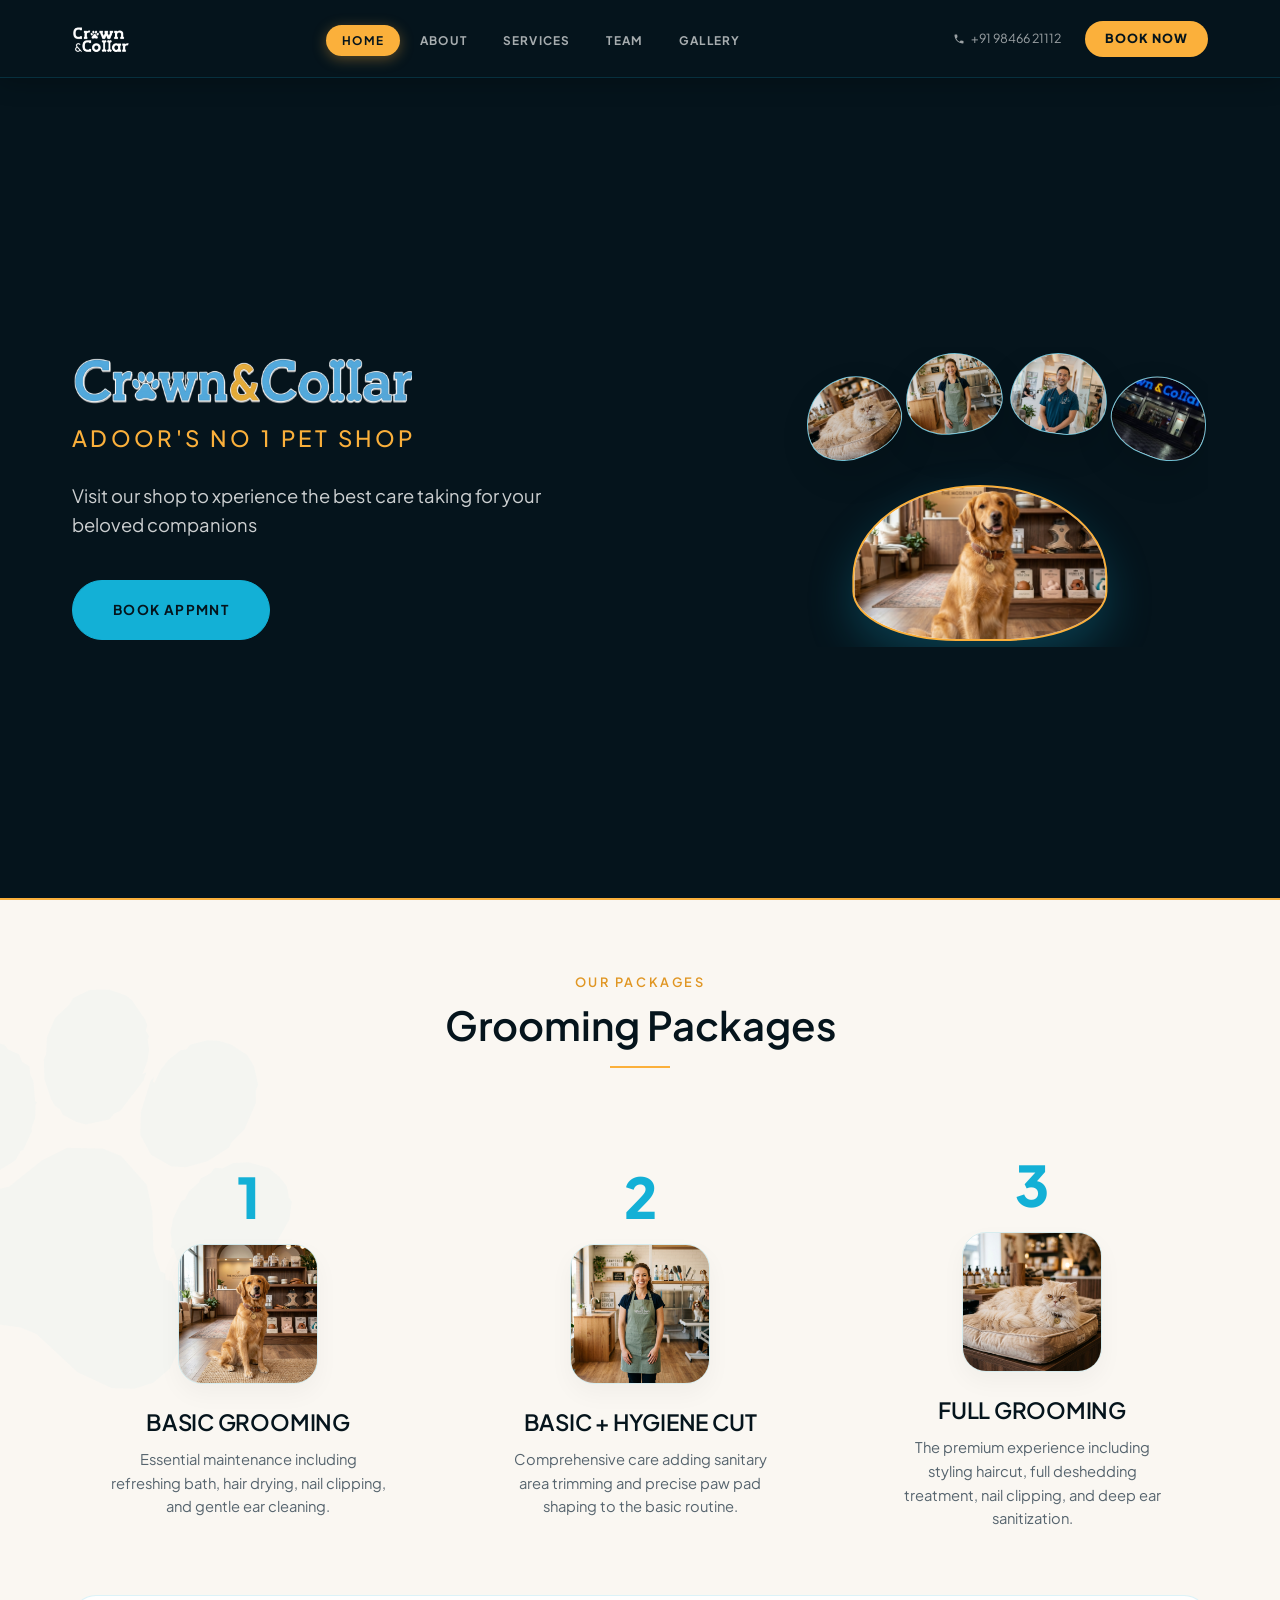
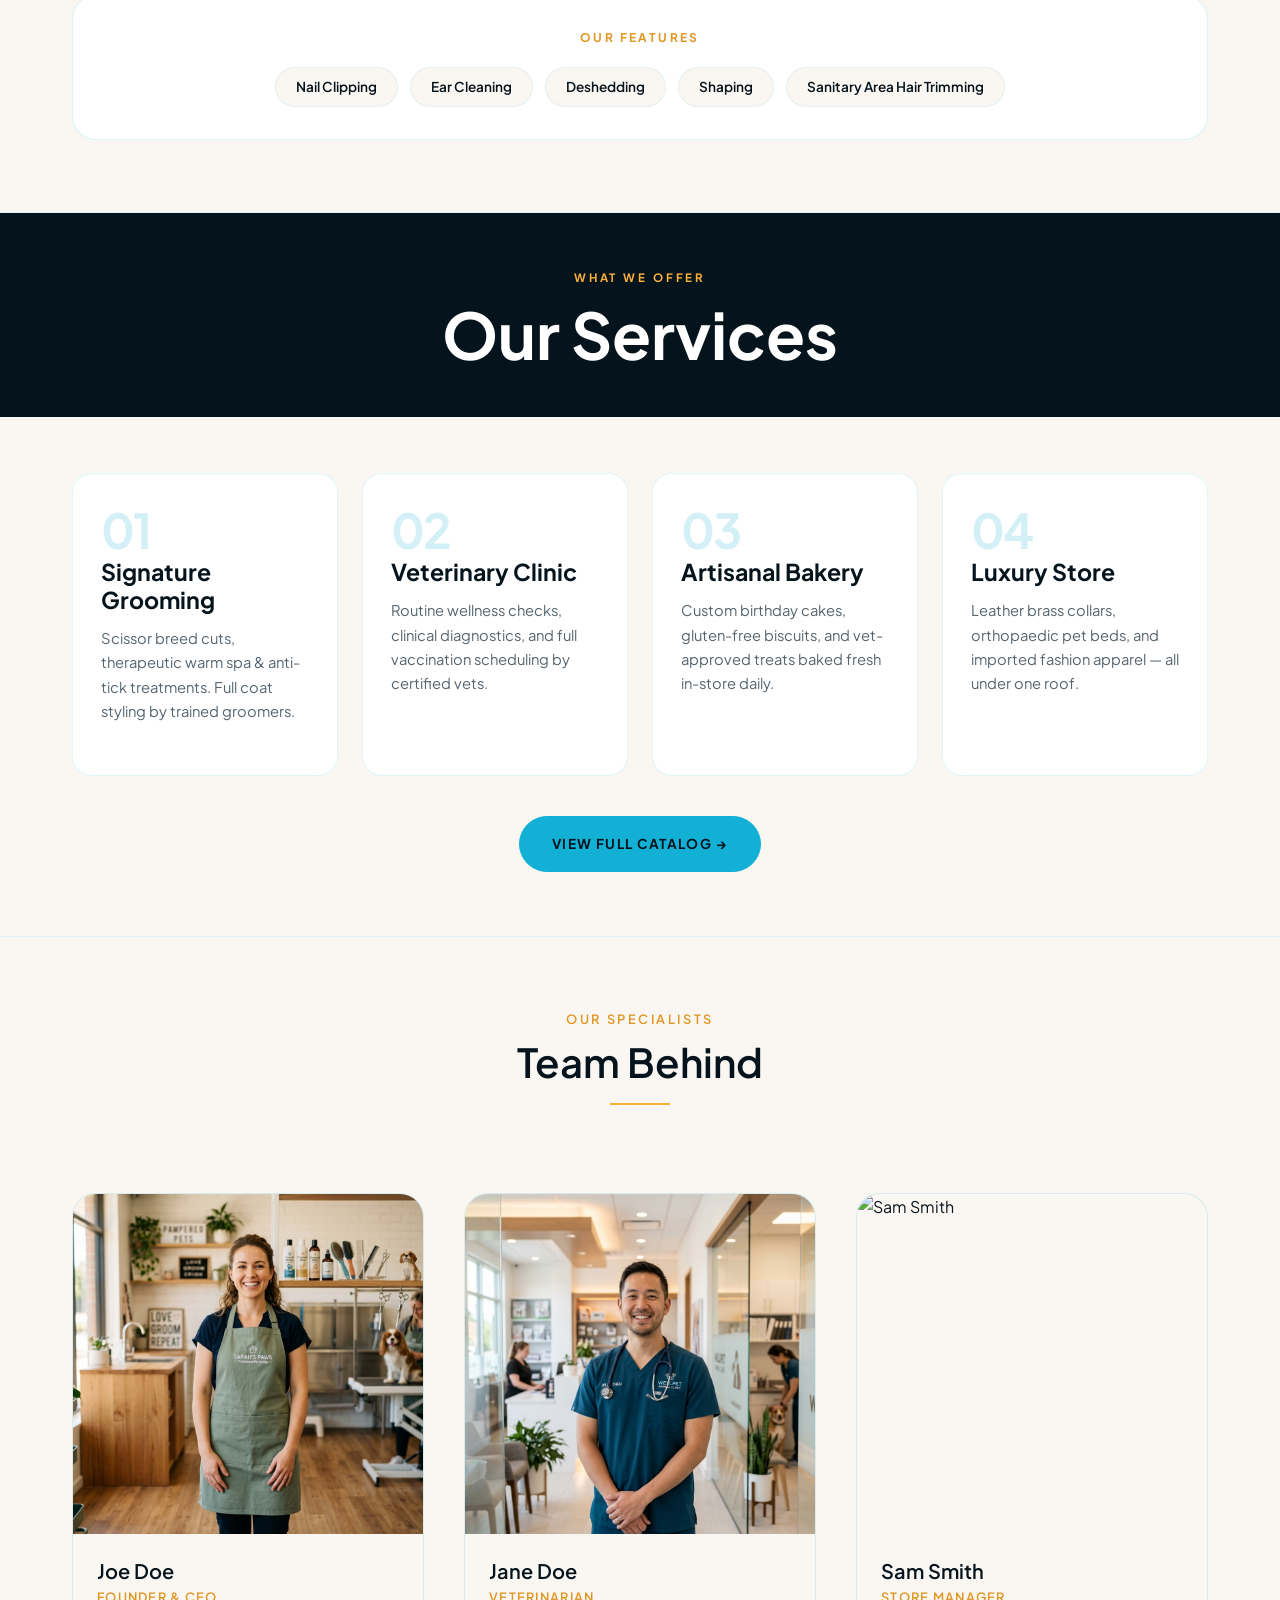
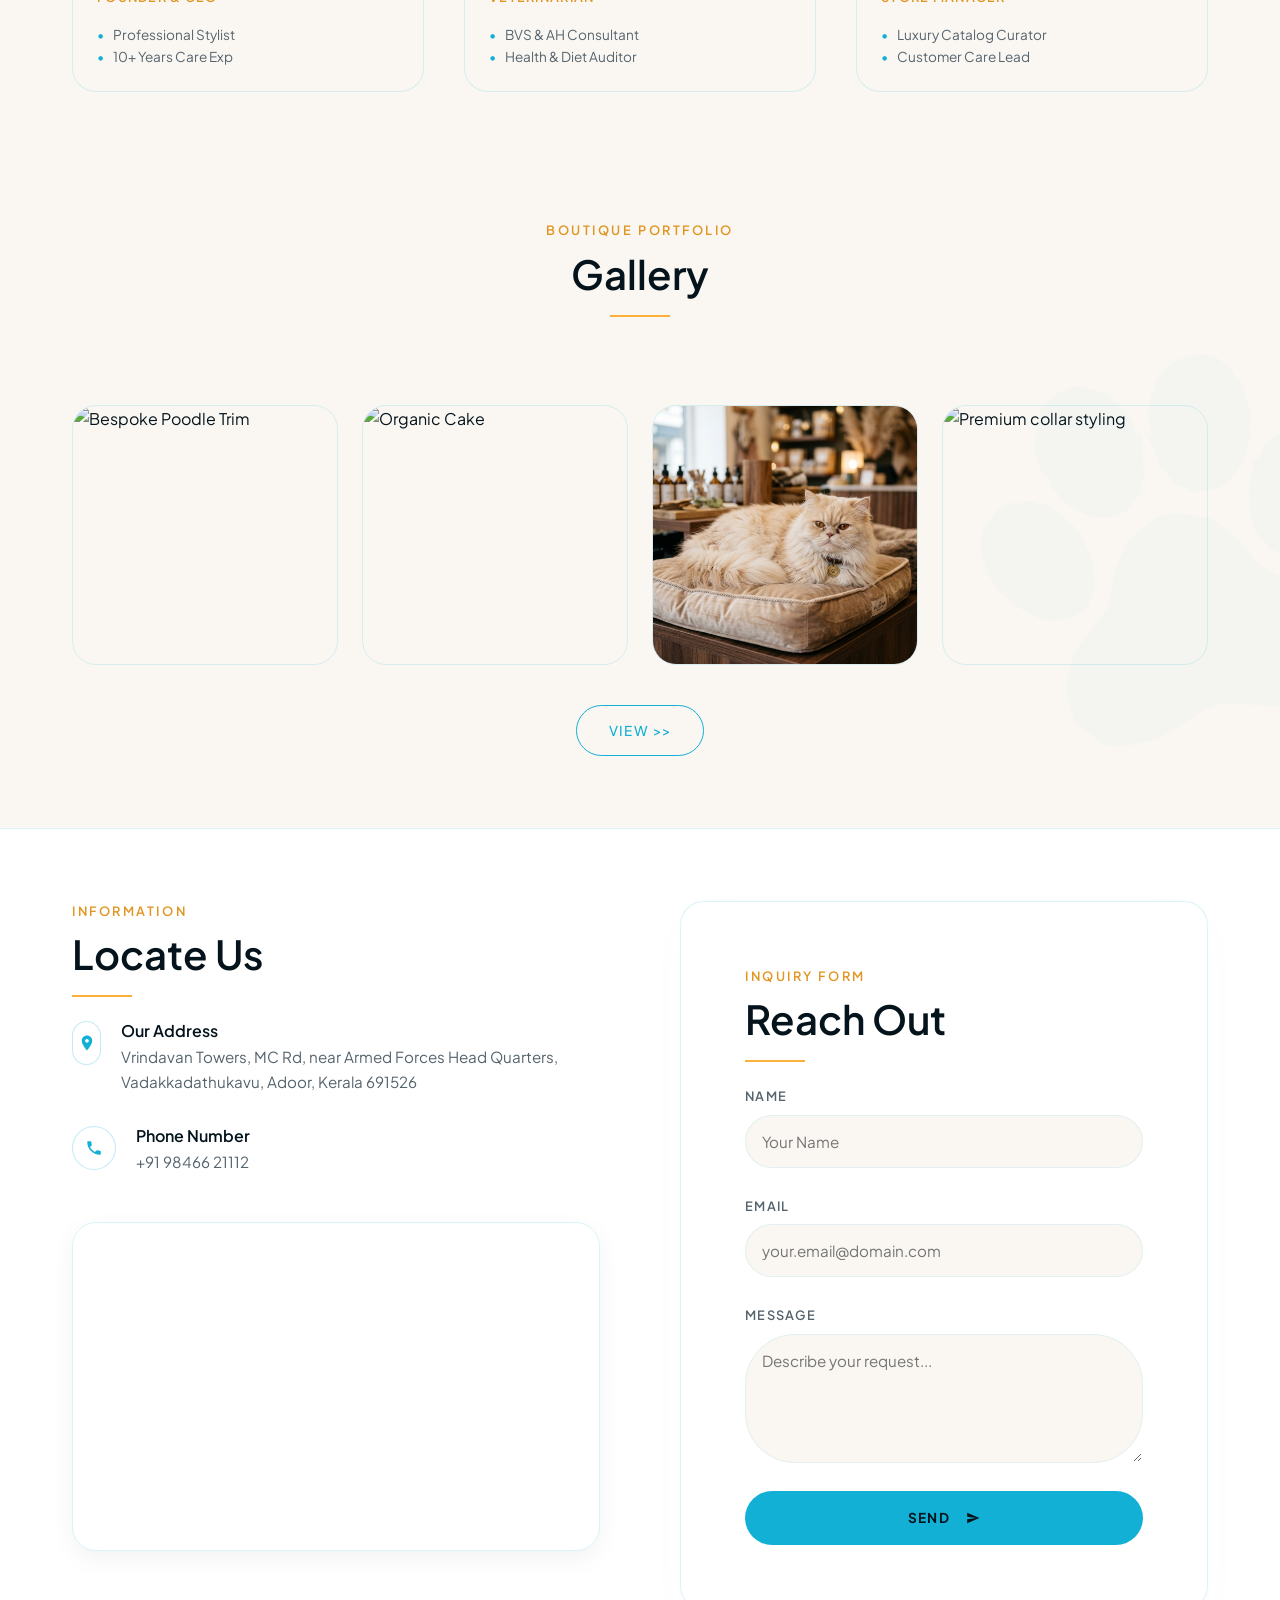
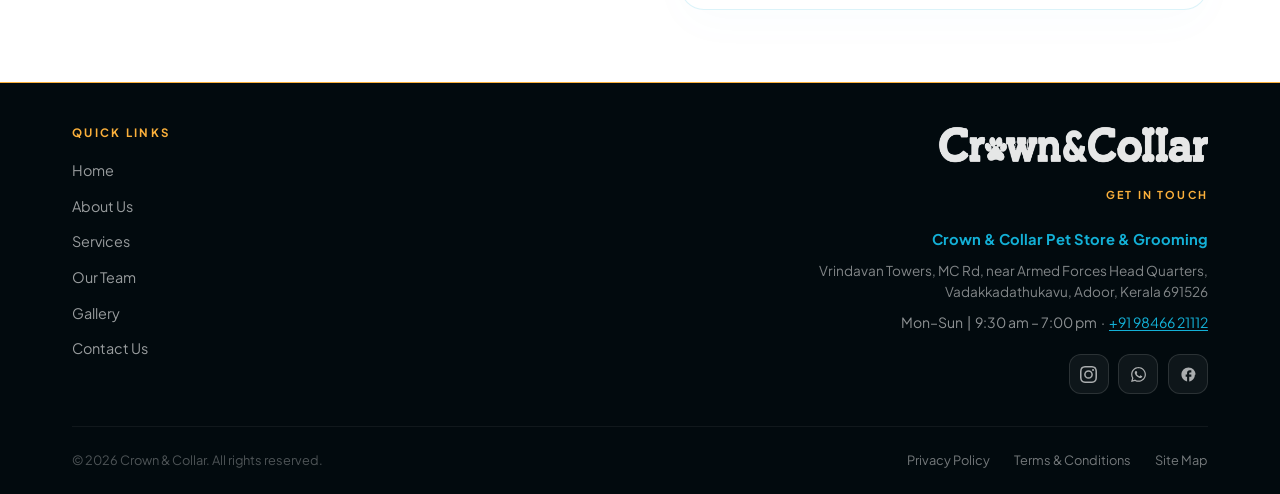
==== commit 963074c6: "final push" ====
--- a/index.html
+++ b/index.html
@@ -27,11 +27,11 @@
   <header class="main-header" id="Header">
     <div class="header-container">
       <div class="logo-wrapper">
-        <a href="#home" class="logo-link" aria-label="Crown & Collar Home">
-          <img src="assets/logo_vertical.png" alt="Crown & Collar" class="header-logo-img">
+        <a href="#home" class="logo-link" aria-label="Crown &amp; Collar Home">
+          <img src="assets/logo_vertical.png" alt="Crown &amp; Collar" class="header-logo-img">
         </a>
       </div>
-      
+
       <!-- Navigation (visible on desktop only) -->
       <nav class="nav-menu" id="NavMenu">
         <ul class="nav-list">
@@ -43,7 +43,7 @@
         </ul>
       </nav>
 
-      <!-- Contact details (desktop only) -->
+      <!-- CTA + Contact -->
       <div class="header-actions">
         <div class="header-contact-info">
           <span class="contact-detail-line">
@@ -53,6 +53,7 @@
             <a href="tel:+919846621112">+91 98466 21112</a>
           </span>
         </div>
+        <a href="#contact" class="btn-header-cta" id="HeaderCtaBtn">Book Now</a>
       </div>
     </div>
   </header>
@@ -170,86 +171,70 @@
 
   <!-- Services Section -->
   <section class="services-section" id="services">
-    <div class="container">
-      <div class="section-center-header">
-        <div class="section-header-tag">Services Program</div>
-        <h2 class="section-title">Our Services</h2>
-        <div class="divider-line center"></div>
-      </div>
-
-      <!-- Horizontally scrolling marquee row of 4 cards -->
-      <div class="services-carousel-wrapper">
-        <div class="services-row" id="ServicesRow">
-          <!-- Card 1 -->
-          <div class="service-card paw-shape">
-            <div class="card-icon-box">
-              <svg width="28" height="28" viewBox="0 0 24 24" fill="none" xmlns="http://www.w3.org/2000/svg">
-                <path d="M4 18V10C4 8.89543 4.89543 8 6 8H18C19.1046 8 20 8.89543 20 10V18C20 19.1046 19.1046 20 18 20H6C4.89543 20 4 19.1046 4 18Z" stroke="#C8B195" stroke-width="2"/>
-                <circle cx="10" cy="14" r="2" fill="#C8B195"/>
-                <circle cx="14" cy="14" r="2" fill="#C8B195"/>
-              </svg>
-            </div>
-            <h3 class="service-card-title">Signature Grooming</h3>
-            <ul class="card-bullet-points">
-              <li>Scissor breed cuts</li>
-              <li>Therapeutic warm spa</li>
-              <li>Anti-tick treatments</li>
+    <div class="services-header-band">
+      <div class="container">
+        <span class="services-eyebrow">What We Offer</span>
+        <h2 class="services-main-title">Our Services</h2>
+      </div>
+    </div>
+
+    <div class="services-grid-block">
+      <div class="container">
+        <div class="services-4-grid">
+
+          <!-- 01 -->
+          <div class="svc-card">
+            <span class="svc-num">01</span>
+            <h3 class="svc-title">Signature Grooming</h3>
+            <p class="svc-desc">Scissor breed cuts, therapeutic warm spa & anti-tick treatments. Full coat styling by trained groomers.</p>
+            <ul class="svc-tags">
+              <li>Breed Cuts</li>
+              <li>Warm Spa</li>
+              <li>Anti-Tick</li>
             </ul>
           </div>
 
-          <!-- Card 2 -->
-          <div class="service-card paw-shape">
-            <div class="card-icon-box">
-              <svg width="28" height="28" viewBox="0 0 24 24" fill="none" xmlns="http://www.w3.org/2000/svg">
-                <path d="M19 10.5V20H5V4H13.5" stroke="#C8B195" stroke-width="2"/>
-                <path d="M12 9V15M9 12H15" stroke="#C8B195" stroke-width="2"/>
-              </svg>
-            </div>
-            <h3 class="service-card-title">Veterinary Clinic</h3>
-            <ul class="card-bullet-points">
-              <li>Routine wellness check</li>
-              <li>Clinical diagnostics</li>
-              <li>Vaccination scheduling</li>
+          <!-- 02 -->
+          <div class="svc-card">
+            <span class="svc-num">02</span>
+            <h3 class="svc-title">Veterinary Clinic</h3>
+            <p class="svc-desc">Routine wellness checks, clinical diagnostics, and full vaccination scheduling by certified vets.</p>
+            <ul class="svc-tags">
+              <li>Wellness Check</li>
+              <li>Diagnostics</li>
+              <li>Vaccinations</li>
             </ul>
           </div>
 
-          <!-- Card 3 -->
-          <div class="service-card paw-shape">
-            <div class="card-icon-box">
-              <svg width="28" height="28" viewBox="0 0 24 24" fill="none" xmlns="http://www.w3.org/2000/svg">
-                <rect x="5" y="10" width="14" height="10" rx="1" stroke="#C8B195" stroke-width="2"/>
-                <line x1="5" y1="15" x2="19" y2="15" stroke="#C8B195" stroke-width="2"/>
-              </svg>
-            </div>
-            <h3 class="service-card-title">Artisanal Bakery</h3>
-            <ul class="card-bullet-points">
-              <li>Custom birthday cakes</li>
-              <li>Gluten-free biscuits</li>
-              <li>Vet-approved ingredients</li>
+          <!-- 03 -->
+          <div class="svc-card">
+            <span class="svc-num">03</span>
+            <h3 class="svc-title">Artisanal Bakery</h3>
+            <p class="svc-desc">Custom birthday cakes, gluten-free biscuits, and vet-approved treats baked fresh in-store daily.</p>
+            <ul class="svc-tags">
+              <li>Birthday Cakes</li>
+              <li>Gluten-Free</li>
+              <li>Vet-Approved</li>
             </ul>
           </div>
 
-          <!-- Card 4 -->
-          <div class="service-card paw-shape">
-            <div class="card-icon-box">
-              <svg width="28" height="28" viewBox="0 0 24 24" fill="none" xmlns="http://www.w3.org/2000/svg">
-                <rect x="4" y="6" width="16" height="6" rx="2" stroke="#C8B195" stroke-width="2"/>
-                <circle cx="12" cy="12" r="3" fill="#C8B195"/>
-              </svg>
-            </div>
-            <h3 class="service-card-title">Luxury Store</h3>
-            <ul class="card-bullet-points">
-              <li>Leather brass collars</li>
-              <li>Orthopaedic pet beds</li>
-              <li>Imported fashion apparel</li>
+          <!-- 04 -->
+          <div class="svc-card">
+            <span class="svc-num">04</span>
+            <h3 class="svc-title">Luxury Store</h3>
+            <p class="svc-desc">Leather brass collars, orthopaedic pet beds, and imported fashion apparel — all under one roof.</p>
+            <ul class="svc-tags">
+              <li>Collars</li>
+              <li>Pet Beds</li>
+              <li>Apparel</li>
             </ul>
           </div>
-        </div>
-      </div>
-
-      <!-- View All Services link -->
-      <div class="services-footer">
-        <a href="services.html" class="btn btn-outline-dark" id="ViewAllServicesBtn">View all &gt;&gt;</a>
+
+        </div>
+
+        <div class="services-footer">
+          <a href="services.html" class="btn btn-primary" id="ViewAllServicesBtn">View Full Catalog &rarr;</a>
+        </div>
       </div>
     </div>
   </section>
@@ -468,12 +453,12 @@
   </section>
 
   <!-- Footer Section -->
-  <footer class="main-footer">
+      <footer class="main-footer">
     <div class="container">
 
-      <!-- Top Row: Quick Links | Brand + Socials -->
       <div class="footer-top">
 
+        <!-- Col 1: Quick Links -->
         <div class="footer-quick-links">
           <span class="footer-section-label">Quick Links</span>
           <ul class="footer-links">
@@ -486,9 +471,17 @@
           </ul>
         </div>
 
+        <!-- Col 2: Brand + Get In Touch + Address + Socials -->
         <div class="footer-brand-block">
-          <span class="footer-logo-text">Crown &amp; Collar</span>
-          <span class="footer-tagline">Adoor's No. 1 Pet Shop</span>
+          <img src="assets/logo_horizontal.png" alt="Crown &amp; Collar" class="footer-logo-img">
+          <span class="footer-get-in-touch-label">Get In Touch</span>
+          
+          <div class="footer-address-info">
+            <strong class="footer-store-name">Crown &amp; Collar Pet Store &amp; Grooming</strong>
+            <p class="footer-address-text">Vrindavan Towers, MC Rd, near Armed Forces Head Quarters,<br>Vadakkadathukavu, Adoor, Kerala 691526</p>
+            <p class="footer-hours-phone">Mon&ndash;Sun &nbsp;|&nbsp; 9:30 am &ndash; 7:00 pm &nbsp;&middot;&nbsp; <a href="tel:+919846621112">+91 98466 21112</a></p>
+          </div>
+
           <div class="footer-socials">
             <a href="https://www.instagram.com/crown_n_collar_official/" target="_blank" aria-label="Instagram" class="social-icon">
               <svg width="17" height="17" viewBox="0 0 24 24" fill="currentColor"><path d="M12 2.163c3.204 0 3.584.012 4.85.07 3.252.148 4.771 1.691 4.919 4.919.058 1.265.069 1.645.069 4.849 0 3.205-.012 3.584-.069 4.849-.149 3.225-1.664 4.771-4.919 4.919-1.266.058-1.644.07-4.85.07-3.204 0-3.584-.012-4.849-.07-3.26-.149-4.771-1.699-4.919-4.92-.058-1.265-.07-1.644-.07-4.849 0-3.204.013-3.583.07-4.849.149-3.227 1.664-4.771 4.919-4.919 1.266-.057 1.645-.069 4.849-.069zM12 0C8.741 0 8.333.014 7.053.072 2.695.272.273 2.69.073 7.051.014 8.333 0 8.741 0 12c0 3.259.014 3.668.072 4.948.2 4.358 2.618 6.78 6.98 6.98 1.281.058 1.689.072 4.948.072 3.259 0 3.668-.014 4.948-.072 4.354-.2 6.782-2.618 6.979-6.98.059-1.28.073-1.689.073-4.948 0-3.259-.014-3.667-.072-4.947-.196-4.354-2.617-6.78-6.979-6.98C15.668.014 15.259 0 12 0zm0 5.838a6.162 6.162 0 1 0 0 12.324 6.162 6.162 0 0 0 0-12.324zM12 16a4 4 0 1 1 0-8 4 4 0 0 1 0 8zm6.406-11.845a1.44 1.44 0 1 0 0 2.881 1.44 1.44 0 0 0 0-2.881z"/></svg>
@@ -519,4 +512,4 @@
 
   <script src="script.js"></script>
 </body>
-</html>+</html>
--- a/styles.css
+++ b/styles.css
@@ -22,8 +22,8 @@
   --color-text-dark: #05141c;            /* Dark slate-teal instead of generic black */
   --color-text-muted: #56646e;           /* Muted slate-teal */
   
-  /* Playfair Display display serif and Jakarta Sans body */
-  --font-title: 'Playfair Display', Georgia, serif;
+  /* Plus Jakarta Sans for both display and body */
+  --font-title: 'Plus Jakarta Sans', system-ui, -apple-system, sans-serif;
   --font-body: 'Plus Jakarta Sans', system-ui, -apple-system, sans-serif;
   
   --transition-smooth: all 0.75s cubic-bezier(0.34, 1.56, 0.64, 1); /* Spring transition curve */
@@ -265,20 +265,20 @@
   left: 0;
   width: 100%;
   z-index: 100;
-  background-color: rgba(255, 255, 255, 0.98);
-  backdrop-filter: blur(20px);
-  -webkit-backdrop-filter: blur(20px);
-  border-bottom: 1px solid rgba(19, 176, 214, 0.2);
-  box-shadow: 0 4px 28px rgba(5, 20, 28, 0.09);
+  background-color: var(--color-accent-emerald);
+  border-bottom: 1px solid rgba(19, 176, 214, 0.18);
+  box-shadow: 0 2px 24px rgba(0,0,0,0.28);
   transition: var(--transition-fast);
 }
 
-/* Exact logo image in header */
+/* Logo image in header */
 .header-logo-img {
-  height: 62px;
+  height: 58px;
   width: auto;
   display: block;
   object-fit: contain;
+  /* invert so logo looks good on dark bg */
+  filter: brightness(0) invert(1);
 }
 
 .header-container {
@@ -413,22 +413,45 @@
   align-items: flex-end;
   gap: 0.15rem;
   font-size: 0.78rem;
-  color: var(--color-text-muted); /* Dark on light header */
+  color: rgba(255,255,255,0.6);
 }
 
 .contact-detail-line {
   display: flex;
   align-items: center;
   gap: 0.4rem;
-  color: var(--color-text-muted);
+  color: rgba(255,255,255,0.6);
 }
 
 .contact-detail-line a {
-  color: var(--color-text-muted);
+  color: rgba(255,255,255,0.6);
 }
 
 .contact-detail-line a:hover {
-  color: var(--color-accent-blue);
+  color: var(--color-accent-gold);
+}
+
+/* Header CTA Book Now button */
+.btn-header-cta {
+  display: inline-flex;
+  align-items: center;
+  padding: 0.5rem 1.25rem;
+  background: var(--color-accent-gold);
+  color: var(--color-accent-emerald);
+  font-family: var(--font-body);
+  font-size: 0.78rem;
+  font-weight: 800;
+  text-transform: uppercase;
+  letter-spacing: 0.08em;
+  border-radius: var(--border-radius-btn);
+  white-space: nowrap;
+  transition: var(--transition-fast);
+  text-decoration: none;
+}
+
+.btn-header-cta:hover {
+  background: var(--color-accent-gold-dark);
+  transform: translateY(-1px);
 }
 
 .mobile-toggle {
@@ -735,89 +758,127 @@
   border: 1px solid rgba(19, 176, 214, 0.1);
 }
 
-/* --- Services Section --- */
+/* --- Services Section (Redesigned) --- */
 .services-section {
-  padding: 4.5rem 0;
   background-color: var(--color-white);
   border-top: var(--border-premium);
   border-bottom: var(--border-premium);
   overflow: hidden;
 }
 
-.services-carousel-wrapper {
-  margin: 0 -2rem;
-  padding: 1rem 2rem 3rem;
-  overflow-x: auto;
-  scroll-behavior: smooth;
-}
-
-.services-carousel-wrapper::-webkit-scrollbar {
+/* Dark header band */
+.services-header-band {
+  background-color: var(--color-accent-emerald);
+  padding: 3.5rem 0 3rem;
+  text-align: center;
+}
+
+.services-eyebrow {
+  display: block;
+  font-family: var(--font-body);
+  font-size: 0.72rem;
+  font-weight: 700;
+  text-transform: uppercase;
+  letter-spacing: 0.25em;
+  color: var(--color-accent-gold);
+  margin-bottom: 0.75rem;
+}
+
+.services-main-title {
+  font-family: var(--font-title);
+  font-size: clamp(2.4rem, 6vw, 4rem);
+  font-weight: 700;
+  color: var(--color-white);
+  line-height: 1.1;
+  margin: 0;
+}
+
+/* Light grid block below */
+.services-grid-block {
+  padding: 3.5rem 0 4rem;
+  background-color: var(--color-beige-light);
+}
+
+.services-4-grid {
+  display: grid;
+  grid-template-columns: 1fr;
+  gap: 1.5rem;
+}
+
+/* Individual service card */
+.svc-card {
+  background: var(--color-white);
+  border: 1px solid rgba(19, 176, 214, 0.12);
+  border-radius: 20px;
+  padding: 2rem 1.75rem;
+  position: relative;
+  transition: all 0.25s ease;
+  overflow: hidden;
+}
+
+.svc-card::before {
+  content: '';
+  position: absolute;
+  top: 0; left: 0;
+  width: 4px;
+  height: 100%;
+  background: var(--color-accent-blue);
+  border-radius: 20px 0 0 20px;
+  transform: scaleY(0);
+  transform-origin: bottom;
+  transition: transform 0.3s ease;
+}
+
+.svc-card:hover::before {
+  transform: scaleY(1);
+}
+
+.svc-card:hover {
+  transform: translateY(-4px);
+  box-shadow: 0 16px 40px rgba(19, 176, 214, 0.1);
+  border-color: rgba(19, 176, 214, 0.3);
+}
+
+.svc-num {
+  display: block;
+  font-family: var(--font-title);
+  font-size: 3rem;
+  font-weight: 700;
+  color: var(--color-accent-blue);
+  opacity: 0.18;
+  line-height: 1;
+  margin-bottom: 0.25rem;
+  letter-spacing: -0.05em;
+}
+
+.svc-title {
+  font-family: var(--font-title);
+  font-size: 1.45rem;
+  font-weight: 700;
+  color: var(--color-accent-emerald);
+  margin-bottom: 0.75rem;
+  line-height: 1.2;
+}
+
+.svc-desc {
+  font-size: 0.92rem;
+  line-height: 1.65;
+  color: var(--color-text-muted);
+  margin-bottom: 1.25rem;
+}
+
+.svc-tags {
   display: none;
-}
-
-.services-row {
-  display: flex;
-  gap: 2.5rem;
-  width: max-content;
-}
-
-.service-card.paw-shape {
-  width: 280px;
-  background-color: var(--color-white);
-  padding: 3rem 2rem;
-  border: 1px solid rgba(19, 176, 214, 0.15);
-  box-shadow: 0 10px 30px rgba(19, 176, 214, 0.01);
-  display: flex;
-  flex-direction: column;
-  align-items: center;
-  text-align: center;
-  border-radius: 90px 90px 45px 45px / 110px 110px 55px 55px; /* Paw curvature */
-  transition: var(--transition-smooth);
-}
-
-.service-card.paw-shape:hover {
-  transform: translateY(-8px);
-  border-color: var(--color-accent-blue);
-  box-shadow: 0 15px 40px rgba(19, 176, 214, 0.05);
-}
-
-.service-card-title {
-  font-size: 1.35rem;
-  margin-bottom: 1.25rem;
-}
-
-.card-icon-box {
-  width: 60px;
-  height: 60px;
-  background-color: var(--color-beige-light);
-  border-radius: 50%;
-  display: flex;
-  align-items: center;
-  justify-content: center;
-  margin-bottom: 1.5rem;
-  border: 1px solid rgba(19, 176, 214, 0.15);
-  color: var(--color-accent-blue);
-}
-
-.card-bullet-points {
-  list-style: none;
-  display: flex;
-  flex-direction: column;
-  gap: 0.5rem;
-  font-size: 0.9rem;
-  color: var(--color-text-muted);
-  width: 100%;
-}
-
-.card-bullet-points li {
-  position: relative;
-  padding-left: 0.5rem;
 }
 
 .services-footer {
   text-align: center;
-  margin-top: 2rem;
-}
+  margin-top: 2.5rem;
+}
+
+/* Keep old classes for services.html compatibility */
+.services-carousel-wrapper { display: none; }
+
 
 /* --- Team & Gallery Section --- */
 .team-gallery-section {
@@ -1358,18 +1419,19 @@
   line-height: 1.7;
 }
 
-/* Top row: Quick Links (left) | Brand + Socials (right) */
+/* Top row: Quick Links (left on desktop) | Brand + Socials (right on desktop) */
 .footer-top {
   display: flex;
   flex-direction: column;
-  align-items: flex-start;
+  align-items: center;
+  text-align: center;
   padding: 2.5rem 0 2rem;
   border-bottom: 1px solid rgba(255, 255, 255, 0.06);
-  gap: 2rem;
+  gap: 2.5rem;
 }
 
 .footer-quick-links {
-  min-width: 160px;
+  width: 100%;
 }
 
 .footer-section-label {
@@ -1386,7 +1448,9 @@
   list-style: none;
   display: flex;
   flex-direction: column;
+  align-items: center;
   gap: 0.7rem;
+  padding: 0;
 }
 
 .footer-links a {
@@ -1397,32 +1461,86 @@
 
 .footer-links a:hover {
   color: var(--color-accent-blue);
-  padding-left: 4px;
-}
-
-/* Right side: brand block */
+}
+
+/* Right side: Get In Touch + socials — right aligned on desktop, centered on mobile */
 .footer-brand-block {
   display: flex;
   flex-direction: column;
-  align-items: flex-start;
-  gap: 0.4rem;
-  text-align: left;
+  align-items: center;
+  gap: 1.2rem;
+  text-align: center;
+  width: 100%;
+}
+
+/* Horizontal logo image in footer (white) */
+.footer-logo-img {
+  height: 44px;
+  width: auto;
+  display: block;
+  filter: brightness(0) invert(1);
+  opacity: 0.9;
 }
 
 .footer-logo-text {
-  font-family: var(--font-title);
-  font-size: 1.6rem;
+  display: none; /* replaced by image */
+}
+
+.footer-tagline {
+  display: none; /* removed — logo speaks for itself */
+}
+
+/* "Get In Touch" label + socials stacked */
+.footer-get-in-touch-label {
+  font-family: var(--font-body);
+  font-size: 0.68rem;
   font-weight: 700;
+  text-transform: uppercase;
+  letter-spacing: 0.2em;
+  color: var(--color-accent-gold);
+}
+
+/* Address container with column layout and order logic */
+.footer-address-info {
+  display: flex;
+  flex-direction: column;
+  align-items: center;
+  gap: 0.5rem;
+  text-align: center;
+}
+
+.footer-address-text {
+  color: rgba(255, 255, 255, 0.5);
+  font-size: 0.85rem;
+  line-height: 1.6;
+  margin: 0;
+  order: 1; /* First on mobile */
+}
+
+.footer-hours-phone {
+  color: rgba(255, 255, 255, 0.55);
+  font-size: 0.88rem;
+  margin: 0;
+  order: 2; /* Second on mobile */
+}
+
+.footer-hours-phone a {
+  color: var(--color-accent-blue);
+  text-decoration: underline;
+  text-underline-offset: 2px;
+}
+
+.footer-hours-phone a:hover {
   color: var(--color-white);
-  letter-spacing: -0.02em;
-  line-height: 1;
-}
-
-.footer-tagline {
-  font-size: 0.85rem;
-  color: rgba(255, 255, 255, 0.45);
-  font-style: italic;
-  margin-bottom: 0.8rem;
+}
+
+.footer-store-name {
+  color: var(--color-accent-blue);
+  font-size: 0.92rem;
+  font-weight: 700;
+  display: block;
+  margin-top: 0.2rem;
+  order: 3; /* Third (bottom) on mobile */
 }
 
 .footer-socials {
@@ -1431,15 +1549,15 @@
 }
 
 .social-icon {
-  width: 38px;
-  height: 38px;
-  background-color: rgba(255, 255, 255, 0.04);
-  border: 1px solid rgba(255, 255, 255, 0.1);
+  width: 40px;
+  height: 40px;
+  background-color: rgba(255, 255, 255, 0.05);
+  border: 1px solid rgba(255, 255, 255, 0.12);
   color: rgba(255, 255, 255, 0.65);
   display: flex;
   align-items: center;
   justify-content: center;
-  border-radius: var(--border-radius-card);
+  border-radius: 12px;
   transition: var(--transition-fast);
 }
 
@@ -1450,49 +1568,6 @@
   transform: translateY(-2px);
 }
 
-/* Middle row: Address (left) | Hours + Contact (right) */
-.footer-middle {
-  display: flex;
-  flex-direction: column;
-  align-items: flex-start;
-  padding: 1.5rem 0;
-  border-bottom: 1px solid rgba(255, 255, 255, 0.06);
-  gap: 2rem;
-}
-
-.footer-address-block {
-  max-width: 380px;
-}
-
-.footer-address-block p {
-  color: rgba(255, 255, 255, 0.55);
-  font-size: 0.88rem;
-}
-
-.footer-address-block strong {
-  color: var(--color-accent-blue);
-  display: block;
-  margin-bottom: 0.15rem;
-}
-
-.footer-contact-block {
-  text-align: left;
-}
-
-.footer-contact-block p {
-  color: rgba(255, 255, 255, 0.55);
-  font-size: 0.88rem;
-}
-
-.footer-contact-block a {
-  color: var(--color-accent-blue);
-  text-decoration: underline;
-  text-underline-offset: 2px;
-}
-
-.footer-contact-block a:hover {
-  color: var(--color-white);
-}
 
 /* Bottom bar: copyright + links */
 .footer-bottom {
@@ -1545,31 +1620,30 @@
     z-index: 1;
     flex: 1;
     justify-content: center;
-    /* Pill container */
-    background: rgba(5, 20, 28, 0.05);
-    border: 1.5px solid rgba(19, 176, 214, 0.22);
-    border-radius: 50px;
+    /* No pill container on dark bg — just clean links */
+    background: transparent;
+    border: none;
+    border-radius: 0;
     margin: 0 1.5rem;
-    padding: 0.28rem 0.4rem;
+    padding: 0;
   }
 
   .nav-list {
     flex-direction: row;
-    gap: 0.1rem;
+    gap: 0.25rem;
     align-items: center;
   }
 
   .nav-link {
-    color: var(--color-accent-emerald);
+    color: rgba(255, 255, 255, 0.65);
     font-size: 0.74rem;
     font-weight: 700;
     letter-spacing: 0.1em;
     text-transform: uppercase;
     position: relative;
-    padding: 0.5rem 1.1rem;
+    padding: 0.5rem 1rem;
     border-radius: 50px;
     transition: all 0.18s ease;
-    opacity: 0.7;
   }
 
   .nav-link::after {
@@ -1577,21 +1651,25 @@
   }
 
   .nav-link:hover {
+    color: #fff;
+    background: rgba(255, 255, 255, 0.08);
+  }
+
+  .nav-link.active {
     color: var(--color-accent-emerald);
-    background: rgba(19, 176, 214, 0.1);
-    opacity: 1;
-  }
-
-  .nav-link.active {
-    color: #fff;
-    background: var(--color-accent-emerald);
-    box-shadow: 0 3px 14px rgba(5, 20, 28, 0.28);
-    opacity: 1;
+    background: var(--color-accent-gold);
+    box-shadow: 0 3px 14px rgba(251, 176, 59, 0.35);
   }
 
 
   .header-contact-info {
     display: flex;
+  }
+
+  /* Services 2-col grid on tablet */
+  .services-4-grid {
+    grid-template-columns: 1fr 1fr;
+    gap: 1.5rem;
   }
 
   /* Paw carousel desktop dimensions scaling */
@@ -1634,30 +1712,48 @@
     gap: 2.5rem;
   }
 
-  /* Footer layout shifts to PRAASH 2-column layout */
+  /* Footer layout shifts to 2-column layout */
   .footer-top {
     flex-direction: row;
     justify-content: space-between;
+    align-items: flex-start;
     gap: 3rem;
+  }
+
+  .footer-quick-links {
+    text-align: left;
+    width: auto;
+  }
+
+  .footer-links {
+    align-items: flex-start;
   }
 
   .footer-brand-block {
     align-items: flex-end;
     text-align: right;
-  }
-
-  .footer-middle {
-    flex-direction: row;
-    justify-content: space-between;
-    gap: 3rem;
-  }
-
-  .footer-contact-block {
+    width: auto;
+  }
+
+  .footer-address-info {
+    align-items: flex-end;
     text-align: right;
   }
 
-  .footer-contact-block .footer-section-label {
-    text-align: right !important;
+  .footer-store-name {
+    order: 1; /* Store name at the top on desktop */
+  }
+
+  .footer-address-text {
+    order: 2; /* Address in the middle on desktop */
+  }
+
+  .footer-hours-phone {
+    order: 3; /* Hours & phone at the bottom on desktop */
+  }
+
+  .footer-socials {
+    justify-content: flex-end;
   }
 
   .footer-bottom {
@@ -1699,6 +1795,11 @@
     gap: 5rem;
   }
 
+  /* Services 4-col grid on wide desktop */
+  .services-4-grid {
+    grid-template-columns: repeat(4, 1fr);
+  }
+
   .gallery-row-flex {
     grid-template-columns: repeat(4, 1fr);
     gap: 1.5rem;
